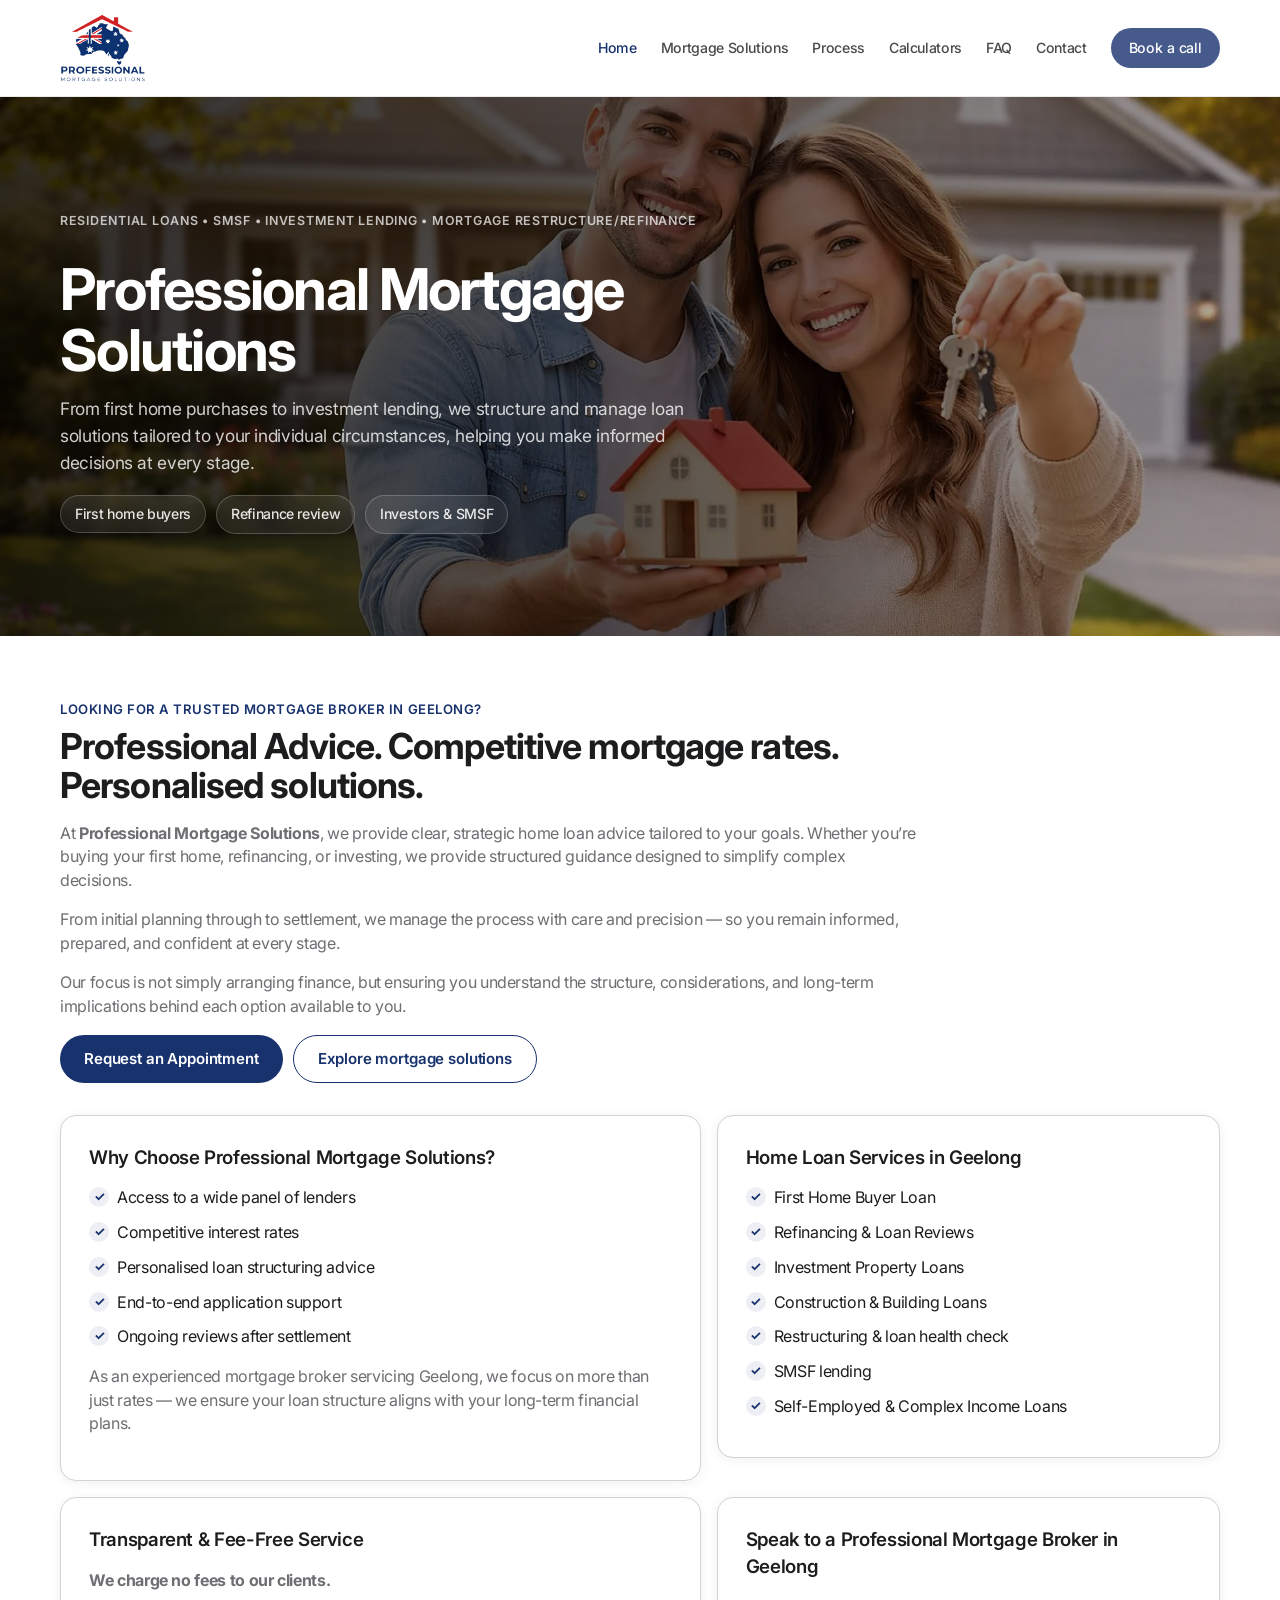
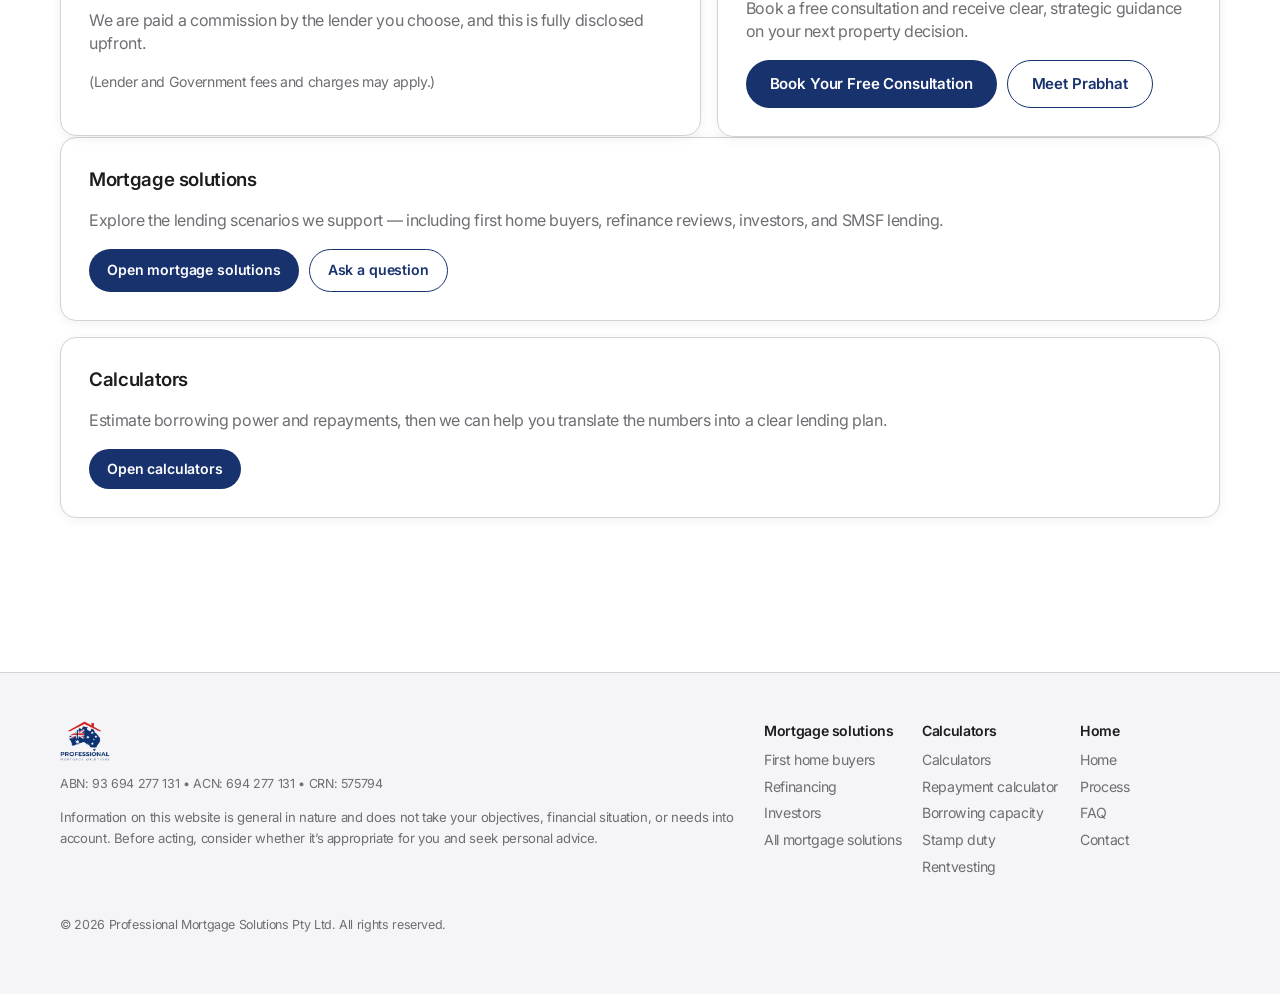
==== index.html @ 0e857c1d "Unify footers and align navigation/button styling" ====
<!DOCTYPE html>

<html lang="en">
<head>
<meta charset="utf-8"/>
<meta content="width=device-width, initial-scale=1, viewport-fit=cover" name="viewport"/>
<title>Professional Mortgage Solutions | Mortgage &amp; Property Finance</title>
<meta content="From first home to portfolio growth — structured lending strategies tailored to your long-term property goals." name="description"/>
<script>document.documentElement.classList.add('js');</script>
<link href="https://www.professionalmortgagesolutions.com.au/" rel="canonical"/>
<meta content="Professional Mortgage Solutions" property="og:site_name"/>
<meta content="Professional Mortgage Solutions" property="og:title"/>
<meta content="From first home to portfolio growth — structured lending strategies tailored to your long-term property goals." property="og:description"/>
<meta content="website" property="og:type"/>
<meta content="https://www.professionalmortgagesolutions.com.au/" property="og:url"/>
<meta content="https://www.professionalmortgagesolutions.com.au/assets/og-image-v2.png" property="og:image"/>
<meta content="https://www.professionalmortgagesolutions.com.au/assets/og-image-v2.png" property="og:image:secure_url"/>
<meta content="image/png" property="og:image:type"/>
<meta content="1200" property="og:image:width"/>
<meta content="630" property="og:image:height"/>
<meta content="Professional Mortgage Solutions logo" property="og:image:alt"/>
<meta content="en_AU" property="og:locale"/>
<meta content="summary_large_image" name="twitter:card"/>
<meta content="Professional Mortgage Solutions" name="twitter:title"/>
<meta content="From first home to portfolio growth — structured lending strategies tailored to your long-term property goals." name="twitter:description"/>
<meta content="https://www.professionalmortgagesolutions.com.au/assets/og-image-v2.png" name="twitter:image"/>
<link href="assets/favicon.png" rel="icon" type="image/png"/>
<link href="https://fonts.googleapis.com" rel="preconnect"/>
<link crossorigin="" href="https://fonts.gstatic.com" rel="preconnect"/>
<link href="https://fonts.googleapis.com/css2?family=Inter:wght@300;400;500;600;700;800&amp;display=swap" rel="stylesheet"/>
<link href="styles.css" rel="stylesheet"/>
</head>
<body>
<a class="skipLink" href="#main">Skip to content</a>
<header class="header" id="top">
<div class="container header__inner">
<a aria-label="Professional Mortgage Solutions Home" class="brand" href="index.html">
<img alt="Professional Mortgage Solutions logo" src="assets/logo-transparent.png"/>
</a>
<button aria-controls="siteNav" aria-expanded="false" aria-label="Open menu" class="navToggle">
<span></span><span></span><span></span>
</button>
<nav aria-label="Primary navigation" class="nav" id="siteNav">
<a aria-current="page" href="index.html">Home</a>
<a href="mortgage-solutions.html">Mortgage Solutions</a>
<a href="process.html">Process</a>
<a href="calculators.html">Calculators</a>
<a href="faq.html">FAQ</a>
<a href="contact.html">Contact</a>
<a class="btn btn--small" href="contact.html">Book a call</a></nav>
</div>
</header>
<main id="main">
<!-- Hero -->
<section aria-label="Hero" class="hero">
<div aria-hidden="true" class="hero__media">
<picture>
<source srcset="assets/hero-bg.webp" type="image/webp"/>
<img alt="" decoding="async" loading="eager" src="assets/hero-bg.jpg"/>
</picture>
</div>
<div aria-hidden="true" class="hero__overlay"></div>
<div class="container hero__grid hero__grid--single">
<div class="hero__content" data-reveal="">
<p class="eyebrow">Residential Loans • SMSF • Investment Lending • Mortgage Restructure/Refinance</p>
<h1>Professional Mortgage Solutions</h1>
<p class="lead">From first home purchases to investment lending, we structure and manage loan solutions tailored to your individual circumstances, helping you make informed decisions at every stage.</p>
<div aria-label="Popular loan scenarios" class="hero__chips">
<a class="chip" href="mortgage-solutions.html#first-home-buyers">First home buyers</a>
<a class="chip" href="mortgage-solutions.html#refinance-review">Refinance review</a>
<a class="chip" href="mortgage-solutions.html#investors-smsf">Investors &amp; SMSF</a>
</div>
</div>
</div>
</section>
<section aria-label="Home page overview" class="section section--tight">
  <div class="container">
    <div class="section__head" data-reveal="">
      <p class="kicker">Looking for a trusted mortgage broker in Geelong?</p>
      <h2>Professional Advice. Competitive mortgage rates. Personalised solutions.</h2>
      <p class="muted">
        At <strong>Professional Mortgage Solutions</strong>, we provide clear, strategic home loan advice tailored to your goals. Whether you’re buying your first home, refinancing, or investing, we provide structured guidance designed to simplify complex decisions.
      </p>
      <p class="muted">
        From initial planning through to settlement, we manage the process with care and precision — so you remain informed, prepared, and confident at every stage.
      </p>
      <p class="muted">
        Our focus is not simply arranging finance, but ensuring you understand the structure, considerations, and long-term implications behind each option available to you.
      </p>
      <div class="profile__actions">
        <a class="btn" href="contact.html">Request an Appointment</a>
        <a class="btn btn--ghost" href="mortgage-solutions.html">Explore mortgage solutions</a>
      </div>
    </div>

    <div class="aboutGrid" data-reveal="">
      <div class="card">
        <h3>Why Choose Professional Mortgage Solutions?</h3>
        <ul class="checklist">
          <li>Access to a wide panel of lenders</li>
          <li>Competitive interest rates</li>
          <li>Personalised loan structuring advice</li>
          <li>End-to-end application support</li>
          <li>Ongoing reviews after settlement</li>
        </ul>
        <p class="muted">
          As an experienced mortgage broker servicing Geelong, we focus on more than just rates — we ensure your loan structure aligns with your long-term financial plans.
        </p>
      </div>

      <div class="card">
        <h3>Home Loan Services in Geelong</h3>
        <ul class="checklist">
          <li>First Home Buyer Loan</li>
          <li>Refinancing &amp; Loan Reviews</li>
          <li>Investment Property Loans</li>
          <li>Construction &amp; Building Loans</li>
          <li>Restructuring &amp; loan health check</li>
          <li>SMSF lending</li>
          <li>Self-Employed &amp; Complex Income Loans</li>
        </ul>
      </div>

      <div class="card">
        <h3>Transparent &amp; Fee-Free Service</h3>
        <p class="muted"><strong>We charge no fees to our clients.</strong></p>
        <p class="muted">
          We are paid a commission by the lender you choose, and this is fully disclosed upfront.
        </p>
        <p class="micro muted">(Lender and Government fees and charges may apply.)</p>
      </div>

      <div class="card">
        <h3>Speak to a Professional Mortgage Broker in Geelong</h3>
        <p class="muted">Book a free consultation and receive clear, strategic guidance on your next property decision.</p>
        <div class="profile__actions">
          <a class="btn" href="contact.html">Book Your Free Consultation</a>
          <a class="btn btn--ghost" href="about.html">Meet Prabhat</a>
        </div>
      </div>
    </div>

    <div class="aboutStack">
      <div class="card">
        <h3>Mortgage solutions</h3>
        <p class="muted">Explore the lending scenarios we support — including first home buyers, refinance reviews, investors, and SMSF lending.</p>
        <div class="profile__actions">
          <a class="btn btn--small" href="mortgage-solutions.html">Open mortgage solutions</a>
          <a class="btn btn--small btn--ghost" href="contact.html">Ask a question</a>
        </div>
      </div>

      <div class="card">
        <h3>Calculators</h3>
        <p class="muted">Estimate borrowing power and repayments, then we can help you translate the numbers into a clear lending plan.</p>
        <div class="profile__actions">
          <a class="btn btn--small" href="calculators.html">Open calculators</a>
        </div>
      </div>
    </div>
  </div>
</section>
</main>
<footer aria-label="Footer" class="footer">
<div class="container footer__inner">
<div class="footer__brand">
<img alt="Professional Mortgage Solutions logo" src="assets/logo-transparent.png"/>
<p class="micro muted">ABN: 93 694 277 131 • ACN: 694 277 131 • CRN: 575794</p>
<p>
        Information on this website is general in nature and does not take your objectives, financial situation, or needs into account.
        Before acting, consider whether it’s appropriate for you and seek personal advice.
      </p>
</div>
<div class="footer__links">
  <div class="footerCol">
    <div class="footerTitle">Mortgage solutions</div>
    <a href="mortgage-solutions.html#first-home-buyers">First home buyers</a>
    <a href="mortgage-solutions.html#refinance-review">Refinancing</a>
    <a href="mortgage-solutions.html#investors-smsf">Investors</a>
    <a href="mortgage-solutions.html">All mortgage solutions</a>
  </div>
  <div class="footerCol">
    <div class="footerTitle">Calculators</div>
    <a href="calculators.html">Calculators</a>
    <a href="calculators.html#calc-repayment">Repayment calculator</a>
    <a href="calculators.html#calc-how-much-borrow">Borrowing capacity</a>
    <a href="calculators.html#calc-stamp-duty">Stamp duty</a>
    <a href="calculators.html#calc-rentvesting">Rentvesting</a>
  </div>
  <div class="footerCol">
    <div class="footerTitle">Home</div>
    <a href="index.html">Home</a>
    <a href="process.html">Process</a>
    <a href="faq.html">FAQ</a>
    <a href="contact.html">Contact</a>
  </div>
</div>
<div class="footer__bottom micro muted">© <span id="year"></span> Professional Mortgage Solutions Pty Ltd. All rights reserved.</div>
</div>
</footer>
<a aria-label="Back to top" class="backTop" href="#top">↑</a>
<script defer="" src="script.js"></script>
<!-- Netlify Forms detection helper (registers the form at deploy time) -->
<form data-netlify="true" data-netlify-honeypot="bot-field" hidden="" method="POST" name="enquiry">
<input name="form-name" type="hidden" value="enquiry"/>
<input name="bot-field"/>
<input name="firstName" type="text"/>
<input name="lastName" type="text"/>
<input name="email" type="email"/>
<input name="phone" type="tel"/>
<select name="topic"></select>
<textarea name="message"></textarea>
</form>

<!-- Netlify Forms detection helper (registers the loan-help form at deploy time) -->
<form name="loan-help" method="POST" data-netlify="true" data-netlify-honeypot="bot-field" hidden>
  <input type="hidden" name="form-name" value="loan-help"/>
  <input name="bot-field"/>
  <input name="loanAmount"/>
  <select name="scenario"></select>
  <input name="purchasePropertyPrice"/>
  <input name="purchaseDeposit"/>
  <input name="refiBalance"/>
  <input name="refiRate"/>
  <input name="investRentWeekly"/>
  <select name="investExisting"></select>
  <input name="buildLandPrice"/>
  <input name="buildCost"/>
  <textarea name="otherNotes"></textarea>
  <input name="name"/>
  <input name="phone"/>
  <input name="email"/>
</form>

</body>
</html>
---- styles.css ----
/*
  Professional Mortgage Solutions Pty Ltd
  Apple-inspired minimal design
*/

:root{
  --brand: rgb(24, 50, 110);
  --accent: rgb(35, 69, 142);
  --accent2: rgb(46, 88, 173);

  --text: #1d1d1f;
  --muted: #6e6e73;
  --bg: #ffffff;
  --soft: #f5f5f7;
  --card: #ffffff;
  --border: #d2d2d7;

  --shadow: 0 4px 24px rgba(0, 0, 0, .08);
  --shadow-sm: 0 2px 12px rgba(0, 0, 0, .06);

  --container: 1200px;
  --radius: 16px;

  /* JS updates this to the actual header height. Fallback keeps layout stable. */
  --header-h: 92px;

}

*{ box-sizing: border-box; }
html{ scroll-behavior: smooth; }

body{
  margin: 0;
  font-family: -apple-system, BlinkMacSystemFont, 'SF Pro Text', 'SF Pro Display', 'Inter', 'Helvetica Neue', Helvetica, Arial, sans-serif;
  color: var(--text);
  background: var(--bg);
  -webkit-font-smoothing: antialiased;
  -moz-osx-font-smoothing: grayscale;
  font-feature-settings: 'kern';
  line-height: 1.47059;
  letter-spacing: -0.022em;

  /* Header is fixed — keep content from sitting underneath it */
  padding-top: var(--header-h);
}

/* Mobile safe-area + overflow guard (prevents "cut edges" on some iPhones) */
html, body{ width: 100%; overflow-x: hidden; }
.hidden{ display: none !important; }
p, a, .muted, .micro{ overflow-wrap: anywhere; word-break: break-word; }

a{ color: inherit; text-decoration: none; }
img{ max-width: 100%; display: block; }

.container{
  max-width: var(--container);
  margin: 0 auto;
  /* Mobile-friendly gutter + iOS safe-area support (prevents content touching screen edges) */
  padding-left: calc(20px + env(safe-area-inset-left));
  padding-right: calc(20px + env(safe-area-inset-right));
}

.skipLink{
  position: absolute;
  left: -999px;
  top: 10px;
  background: var(--brand);
  color: #fff;
  padding: 10px 12px;
  border-radius: 10px;
  z-index: 999;
}
.skipLink:focus{ left: 12px; }

.muted{ color: var(--muted); }
.oneLiner{ color: var(--text); font-weight: 700; }
.micro{ font-size: .88rem; }

.srOnly{
  position: absolute;
  width: 1px;
  height: 1px;
  padding: 0;
  margin: -1px;
  overflow: hidden;
  clip: rect(0,0,0,0);
  white-space: nowrap;
  border: 0;
}

/* Subtle reveal (progressive enhancement)
   Default = visible. Only hide/animate when JS enables it (html.js.reveal). */
[data-reveal]{
  opacity: 1;
  transform: none;
}
.js.reveal [data-reveal]{
  opacity: 0;
  transform: translateY(20px);
  transition: opacity .8s cubic-bezier(0.25, 0.46, 0.45, 0.94), transform .8s cubic-bezier(0.25, 0.46, 0.45, 0.94);
}
.js.reveal .is-visible{ opacity: 1; transform: translateY(0); }

/* Buttons */
.btn{
  display: inline-flex;
  align-items: center;
  justify-content: center;
  gap: 8px;
  padding: 12px 24px;
  border-radius: 980px;
  background: var(--brand);
  color: #fff;
  border: none;
  box-shadow: none;
  font-weight: 600;
  font-size: .94rem;
  letter-spacing: -0.01em;
  cursor: pointer;
  transition: background .3s cubic-bezier(0.25, 0.1, 0.25, 1), transform .3s cubic-bezier(0.25, 0.1, 0.25, 1), opacity .3s ease;
}
.btn:hover{ background: var(--accent2); transform: scale(1.02); }
.btn:active{ transform: scale(0.98); }
.btn:focus-visible{ outline: 4px solid rgba(24,50,110,.35); outline-offset: 2px; }

.btn--ghost{
  background: transparent;
  color: var(--brand);
  border: 1.5px solid var(--brand);
  box-shadow: none;
}
.btn--ghost:hover{ background: rgba(24,50,110,.06); transform: scale(1.02); }

.btn--small{ padding: 10px 18px; font-size: .88rem; }
.btn--block{ width: 100%; }

.btn__icon{ font-weight: 700; opacity: .95; }

/* Top contact bar */
.topbar{
  background: var(--soft);
  border-bottom: 1px solid var(--border);
}
.topbar__inner{
  display: flex;
  align-items: center;
  justify-content: space-between;
  gap: 12px;
  /* Keep horizontal padding from .container for mobile gutters */
  padding-block: 10px;
}
.topbar__left{
  display: flex;
  gap: 16px;
  flex-wrap: wrap;
}
.topbar__link{
  display: inline-flex;
  gap: 8px;
  align-items: center;
  font-size: .88rem;
  color: var(--muted);
  transition: color .3s ease;
}
.topbar__link:hover{ color: var(--brand); }
.topbar__icon{ width: 16px; height: 16px; color: var(--muted); }

/* Header */
.header{
  /* Fixed (not sticky) to avoid browser edge-cases where sticky fails */
  position: fixed;
  top: 0;
  left: 0;
  right: 0;
  z-index: 80;
  background: rgba(255,255,255,.72);
  border-bottom: 1px solid rgba(0,0,0,.08);
  box-shadow: none;
  backdrop-filter: saturate(180%) blur(20px);
  -webkit-backdrop-filter: saturate(180%) blur(20px);
  transition: background .3s ease, box-shadow .3s ease;
}
.header__inner{
  display: flex;
  align-items: center;
  justify-content: space-between;
  gap: 16px;
  /* Keep horizontal padding from .container for mobile gutters */
  padding-block: 14px;
}
.brand img{ height: clamp(54px, 5.3vw, 78px); width: auto; }

.nav{
  display: flex;
  align-items: center;
  gap: 24px;
}
.nav a{
  color: var(--text);
  font-weight: 500;
  font-size: .88rem;
  transition: color .3s ease, opacity .3s ease;
  opacity: .8;
}
.nav a:hover{ color: var(--brand); opacity: 1; }
.nav a[aria-current="page"]{ color: var(--brand); opacity: 1; }
@media (max-width: 860px){
  .nav a[aria-current="page"]{ background: rgba(24,50,110,.06); }
}

.nav a.btn{ color: #fff; }

.navToggle{
  display: none;
  width: 44px;
  height: 44px;
  border-radius: 12px;
  border: 1px solid var(--border);
  background: rgba(255,255,255,.6);
  backdrop-filter: blur(10px);
  cursor: pointer;
  transition: background .3s ease;
}
.navToggle:hover{ background: var(--soft); }
.navToggle span{
  display: block;
  width: 18px;
  height: 1.5px;
  background: var(--text);
  margin: 4px auto;
  border-radius: 2px;
  transition: transform .3s ease, opacity .3s ease;
}

/* Hero */
.hero{
  position: relative;
  overflow: hidden;
  border-bottom: none;
}

/* Anchor offsets (for in-page links) */
section[id], .calcWrap[id]{
  scroll-margin-top: calc(var(--header-h) + 18px);
}

.hero__media{ position: absolute; inset: 0; }
.hero__media img{
  width: 100%;
  height: 100%;
  object-fit: cover;
  object-position: center;
  transform: scale(1.03);
}
.hero__overlay{
  position: absolute;
  inset: 0;
  background:
    linear-gradient(90deg, rgba(0,0,0,.82) 0%, rgba(0,0,0,.65) 48%, rgba(0,0,0,.30) 100%);
}

.hero__grid{
  position: relative;
  /* Keep horizontal padding from .container for mobile gutters */
  padding-block: clamp(64px, 8vw, 110px);
  color: #fff;
  display: grid;
  grid-template-columns: 1.15fr .85fr;
  gap: 24px;
  align-items: start;
}

/* Home hero layout (single column) */
.hero__grid--single{ grid-template-columns: 1fr; }

.eyebrow{
  display: inline-flex;
  align-items: center;
  gap: 8px;
  font-weight: 600;
  letter-spacing: .06em;
  text-transform: uppercase;
  font-size: .78rem;
  color: rgba(255,255,255,.72);
}

.hero h1{
  margin: 16px 0 14px;
  font-size: clamp(2.4rem, 4.5vw, 3.8rem);
  line-height: 1.06;
  letter-spacing: -0.03em;
  font-weight: 700;
  max-width: 20ch;
}

.lead{
  margin: 0;
  max-width: 60ch;
  color: rgba(255,255,255,.80);
  font-size: clamp(1.06rem, 1.35vw, 1.2rem);
  line-height: 1.58;
  font-weight: 400;
}

.hero__actions{
  display: flex;
  gap: 14px;
  flex-wrap: wrap;
  margin-top: 28px;
}
.hero__actions .btn--ghost{
  color: #fff;
  border-color: rgba(255,255,255,.40);
}
.hero__actions .btn--ghost:hover{ background: rgba(255,255,255,.12); }

.hero__chips{
  margin-top: 18px;
  display: flex;
  gap: 10px;
  flex-wrap: wrap;
  max-width: 720px;
}

.chip{
  display: inline-flex;
  align-items: center;
  gap: 6px;
  padding: 8px 14px;
  border-radius: 980px;
  border: 1px solid rgba(255,255,255,.20);
  background: rgba(255,255,255,.08);
  backdrop-filter: blur(10px);
  color: rgba(255,255,255,.88);
  font-weight: 500;
  font-size: .88rem;
  white-space: nowrap;
  overflow-wrap: normal;
  word-break: normal;
  transition: background .3s ease, border-color .3s ease;
}

.chip:hover{ background: rgba(255,255,255,.16); border-color: rgba(255,255,255,.35); }

.heroCard{
  align-self: center;
  border-radius: 20px;
  border: 1px solid rgba(255,255,255,.16);
  background: rgba(255,255,255,.08);
  backdrop-filter: blur(20px);
  -webkit-backdrop-filter: blur(20px);
  box-shadow: 0 12px 40px rgba(0,0,0,.15);
  padding: 20px;
}

.heroCard__top{
  display: grid;
  grid-template-columns: 64px 1fr;
  gap: 12px;
  align-items: center;
}

.heroCard__img{
  width: 64px;
  height: 64px;
  border-radius: 18px;
  object-fit: cover;
  border: 1px solid rgba(255,255,255,.25);
}

.heroCard__name{ font-weight: 700; font-size: 1.05rem; }
.heroCard__role{ color: rgba(255,255,255,.78); font-weight: 500; font-size: .92rem; }

.heroCard__contact{ margin-top: 14px; display: grid; gap: 10px; }

.miniLink{
  display: flex;
  align-items: center;
  justify-content: space-between;
  padding: 12px 14px;
  border-radius: 14px;
  border: 1px solid rgba(255,255,255,.15);
  background: rgba(255,255,255,.06);
  transition: background .3s ease;
}
.miniLink:hover{ background: rgba(255,255,255,.12); }
.miniLink__label{ color: rgba(255,255,255,.65); font-weight: 600; font-size: .85rem; }
.miniLink__value{ color: rgba(255,255,255,.92); font-weight: 600; font-size: .92rem; }

.divider{
  margin: 16px 0;
  height: 1px;
  background: rgba(255,255,255,.18);
}

.miniForm__title{
  font-weight: 700;
  margin-bottom: 10px;
}

input, select, textarea{
  width: 100%;
  padding: 12px 14px;
  border-radius: 12px;
  border: 1px solid var(--border);
  background: #fff;
  color: var(--text);
  outline: none;
  font-family: inherit;
  font-size: .94rem;
  transition: border-color .3s ease, box-shadow .3s ease;
}

.heroCard input{
  border-color: rgba(255,255,255,.18);
  background: rgba(255,255,255,.92);
}

input:focus, select:focus, textarea:focus{
  border-color: var(--brand);
  box-shadow: 0 0 0 4px rgba(24,50,110,.12);
}

.miniForm{ display: grid; gap: 10px; }
.miniNote{ margin: 8px 0 0; font-size: .92rem; color: rgba(255,255,255,.82); }

/* Quick tiles */
.tiles{ padding: 26px 0 0; }
.tiles__grid{
  display: grid;
  grid-template-columns: repeat(auto-fit, minmax(240px, 1fr));
  gap: 14px;
  transform: translateY(-26px);
}
.tile{
  display: flex;
  gap: 14px;
  align-items: center;
  padding: 20px;
  background: var(--card);
  border: 1px solid var(--border);
  border-radius: var(--radius);
  box-shadow: var(--shadow-sm);
  transition: transform .4s cubic-bezier(0.25, 0.1, 0.25, 1), box-shadow .4s ease;
}
.tile:hover{ transform: translateY(-3px); box-shadow: var(--shadow); }

.tile__iconWrap{
  width: 44px;
  height: 44px;
  border-radius: 12px;
  display: grid;
  place-items: center;
  background: rgba(24,50,110,.08);
  border: none;
  flex: 0 0 auto;
}
.tile__icon{ width: 22px; height: 22px; color: var(--brand); }
.tile__title{ font-weight: 600; }
.tile__text{ color: var(--muted); font-size: .92rem; line-height: 1.5; }

/* Sections */
.section{ padding: 80px 0; }
.section--tight{ padding: 64px 0; }

.section--alt{
  background: var(--soft);
  border-top: none;
  border-bottom: none;
}
.section__head{ max-width: 860px; margin-bottom: 32px; }
.kicker{
  margin: 0 0 8px;
  letter-spacing: .04em;
  text-transform: uppercase;
  color: var(--brand);
  font-weight: 600;
  font-size: .82rem;
}
.section__head h2{
  margin: 0 0 12px;
  font-size: clamp(1.8rem, 2.8vw, 2.6rem);
  line-height: 1.1;
  letter-spacing: -0.025em;
  font-weight: 700;
}

/* Cards & grids */
.card{
  background: var(--card);
  border: 1px solid var(--border);
  border-radius: var(--radius);
  padding: 28px;
  box-shadow: var(--shadow-sm);
  transition: transform .4s cubic-bezier(0.25, 0.1, 0.25, 1), box-shadow .4s ease;
}
.card:hover{
  transform: translateY(-2px);
  box-shadow: var(--shadow);
}
.card h3{ margin-top: 0; margin-bottom: 12px; font-weight: 600; }

.aboutGrid{
  display: grid;
  grid-template-columns: 1.12fr .88fr;
  gap: 16px;
  /* Prevent the shorter card ("What we do") from stretching to match the taller bio card */
  align-items: start;
}

.aboutStack{
  display: flex;
  flex-direction: column;
  gap: 16px;
}

.profile{
  display: flex;
  flex-direction: column;
  gap: 14px;
  align-items: flex-start;
}
.profile__img{
  /* Square headshot — show full image (incl. logo if present) */
  width: 200px;
  height: 200px;
  border-radius: var(--radius);
  object-fit: contain;
  object-position: center;
  background: var(--soft);
  border: 1px solid var(--border);
}
.profile picture{ width: 200px; }
.profile__meta{ display: grid; gap: 6px; margin: 10px 0 0; }
.profile__meta a{ color: var(--brand); font-weight: 600; }
.profile__actions{ display: flex; gap: 10px; flex-wrap: wrap; margin-top: 14px; }

.profile__bio{ margin-top: 10px; }
.profile__bio h4{
  margin: 14px 0 6px;
  font-size: 1.05rem;
  line-height: 1.25;
  letter-spacing: -0.01em;
}
.profile__bio p{ margin: 0 0 10px; }
.profile__bio .checklist{ margin-top: 10px; }

/* About Prabhat: keep the card concise with an optional expand */
.more{
  width: 100%;
  margin-top: 12px;
  padding-top: 12px;
  border-top: 1px dashed var(--border);
}
.more > summary{
  cursor: pointer;
  font-weight: 600;
  color: var(--brand);
  display: flex;
  align-items: center;
  justify-content: space-between;
  gap: 12px;
  padding: 8px 0;
  outline: none;
  transition: color .3s ease;
}
.more > summary::-webkit-details-marker{ display: none; }
.more > summary::after{
  content: "+";
  width: 28px;
  height: 28px;
  border-radius: 980px;
  display: inline-flex;
  align-items: center;
  justify-content: center;
  border: 1px solid var(--border);
  color: var(--muted);
  background: var(--soft);
  flex: 0 0 auto;
  transition: background .3s ease, transform .3s ease;
}
.more[open] > summary::after{ content: "-"; transform: rotate(180deg); }
.more__content{
  margin-top: 10px;
}


.checklist{ list-style: none; padding: 0; margin: 14px 0 0; }
.checklist li{
  position: relative;
  padding-left: 28px;
  margin: 10px 0;
  color: var(--text);
  line-height: 1.55;
}
.checklist li::before{
  content: "✓";
  position: absolute;
  left: 0;
  top: 2px;
  width: 20px;
  height: 20px;
  display: inline-flex;
  align-items: center;
  justify-content: center;
  border-radius: 980px;
  background: rgba(24,50,110,.08);
  color: var(--brand);
  border: none;
  font-weight: 700;
  font-size: .8rem;
}

/* Services */
.servicesGrid{
  display: grid;
  grid-template-columns: repeat(auto-fit, minmax(240px, 1fr));
  gap: 14px;
}

/* Mortgage Solutions: 3×2 tiles on desktop */
.servicesGrid--3{
  grid-template-columns: repeat(auto-fit, minmax(240px, 1fr));
}

.serviceCard{
  background: var(--card);
  border: 1px solid var(--border);
  border-radius: var(--radius);
  padding: 24px;
  box-shadow: var(--shadow-sm);
  transition: transform .4s cubic-bezier(0.25, 0.1, 0.25, 1), box-shadow .4s ease;
}
.serviceCard:hover{
  transform: translateY(-2px);
  box-shadow: var(--shadow);
}
.serviceTop{ display: flex; align-items: center; gap: 12px; }
.serviceIcon{
  width: 38px;
  height: 38px;
  border-radius: 10px;
  display: grid;
  place-items: center;
  background: rgba(24,50,110,.08);
  border: none;
  color: var(--brand);
  flex: 0 0 auto;
}
.serviceIcon svg{ width: 20px; height: 20px; }
.serviceCard p{ color: var(--muted); line-height: 1.6; }
.serviceCard ul{ padding-left: 18px; margin: 12px 0 0; color: var(--text); }

/* Portfolio-style horizontal rail (Mortgage solutions) */
.hScrollWrap{ margin-top: 14px; }
.hScrollHead{
  display: flex;
  align-items: center;
  justify-content: space-between;
  gap: 14px;
  margin: 8px 0 10px;
}
.hScrollTitle{
  margin: 0;
  font-size: 1rem;
  letter-spacing: -0.01em;
  color: var(--text);
  font-weight: 600;
}
.hScrollNav{ display: flex; gap: 8px; }
.hNavBtn{
  width: 40px;
  height: 40px;
  border-radius: 980px;
  border: 1px solid var(--border);
  background: rgba(255,255,255,.92);
  box-shadow: var(--shadow-sm);
  color: var(--text);
  cursor: pointer;
  font-size: 20px;
  line-height: 1;
  transition: transform .3s ease, box-shadow .3s ease, background .3s ease;
}
.hNavBtn:hover{ background: var(--soft); transform: translateY(-1px); box-shadow: var(--shadow); }
.hNavBtn:disabled{ opacity: .35; cursor: default; transform: none; box-shadow: var(--shadow-sm); }

.hScrollRail{
  display: flex;
  gap: 14px;
  overflow-x: auto;
  padding: 10px 2px 18px;
  scroll-snap-type: x mandatory;
  scroll-padding-left: 8px;
  -webkit-overflow-scrolling: touch;
}
.hScrollRail::-webkit-scrollbar{ height: 10px; }
.hScrollRail::-webkit-scrollbar-thumb{
  background: rgba(0,0,0,.15);
  border-radius: 980px;
  border: 2px solid transparent;
  background-clip: content-box;
}
.hScrollRail::-webkit-scrollbar-track{ background: transparent; }

.hScrollRail .serviceCard{
  flex: 0 0 320px;
  scroll-snap-align: start;
  display: flex;
  flex-direction: column;
  min-height: 360px;
  background: var(--card);
  transition: transform .4s cubic-bezier(0.25, 0.1, 0.25, 1), box-shadow .4s ease, border-color .3s ease;
}
.hScrollRail .serviceCard:hover{
  transform: translateY(-4px);
  box-shadow: var(--shadow);
  border-color: rgba(24,50,110,.25);
}

/* Make the bullet list feel more like a premium "listing" */
.hScrollRail .serviceCard ul{
  list-style: none;
  padding: 0;
  margin: 12px 0 0;
}
.hScrollRail .serviceCard ul li{
  position: relative;
  padding-left: 28px;
  margin: 10px 0;
  color: var(--text);
  line-height: 1.55;
}
.hScrollRail .serviceCard ul li::before{
  content: "✓";
  position: absolute;
  left: 0;
  top: 2px;
  width: 20px;
  height: 20px;
  border-radius: 980px;
  display: inline-flex;
  align-items: center;
  justify-content: center;
  background: rgba(24,50,110,.08);
  color: var(--brand);
  border: none;
  font-weight: 700;
  font-size: .8rem;
}

.hScrollRail .serviceCard .micro{ margin-top: auto; padding-top: 10px; }
.hScrollRail .serviceTop{ margin-bottom: 6px; }

/* Slider pagination dots */
.hDots{
  display: flex;
  justify-content: center;
  gap: 8px;
  margin: 6px 0 2px;
}
.hDotBtn{
  width: 8px;
  height: 8px;
  border-radius: 980px;
  border: none;
  background: rgba(0,0,0,.15);
  cursor: pointer;
  padding: 0;
  transition: width .3s ease, background .3s ease;
}
.hDotBtn[aria-current="true"]{
  width: 20px;
  background: var(--brand);
  border-color: transparent;
}

/* Auto-slide progress bar (premium slider feel) */
.hProgress{
  height: 2px;
  max-width: 240px;
  margin: 10px auto 0;
  border-radius: 980px;
  background: rgba(0,0,0,.08);
  overflow: hidden;
}
.hProgressBar{
  display: block;
  height: 100%;
  width: 100%;
  transform: scaleX(0);
  transform-origin: left;
  background: var(--brand);
  will-change: transform;
}

/* Fade emphasis on the active slide */
.hScrollRail[data-slider] .serviceCard{
  opacity: .72;
  filter: saturate(.95);
  transition: opacity .4s ease, filter .4s ease, transform .4s cubic-bezier(0.25, 0.1, 0.25, 1), box-shadow .4s ease, border-color .3s ease;
}
.hScrollRail[data-slider] .serviceCard.is-active{
  opacity: 1;
  filter: saturate(1);
  animation: slideFade .5s cubic-bezier(0.25, 0.46, 0.45, 0.94);
}
@keyframes slideFade{
  from{ opacity: .3; transform: translateY(8px); }
  to{ opacity: 1; transform: translateY(0); }
}

/* Featured first card */
.serviceCard--featured{
  flex-basis: 360px !important;
  border-color: rgba(24,50,110,.20);
  background: var(--card);
}
.serviceMeta{
  display: flex;
  align-items: center;
  gap: 10px;
  flex-wrap: wrap;
}
.serviceMeta h3{ margin: 0; }
.serviceBadge{
  display: inline-flex;
  align-items: center;
  gap: 6px;
  font-size: .74rem;
  font-weight: 600;
  padding: 4px 10px;
  border-radius: 980px;
  border: none;
  background: rgba(24,50,110,.10);
  color: var(--brand);
  letter-spacing: .02em;
}

/* Mini view-details inside service cards */
.svcDetails{
  margin-top: 12px;
}
.svcDetails summary{
  list-style: none;
  display: inline-flex;
  align-items: center;
  gap: 6px;
  cursor: pointer;
  padding: 8px 14px;
  border-radius: 980px;
  border: 1px solid var(--border);
  background: var(--soft);
  color: var(--brand);
  font-weight: 600;
  font-size: .88rem;
  box-shadow: none;
  user-select: none;
  transition: background .3s ease, border-color .3s ease;
}
.svcDetails summary::-webkit-details-marker{ display: none; }
.svcDetails summary::after{
  content: "▾";
  font-size: .9rem;
  opacity: .9;
}
.svcDetails[open] summary::after{ content: "▴"; }
.svcDetails__content{
  margin-top: 10px;
}

/* Mobile: swipe-first. Hide arrows, make cards larger. */
@media (max-width: 780px){
  .hScrollNav{ display: none; }
  .hScrollRail{ padding-bottom: 12px; }
  .hScrollRail .serviceCard{ flex-basis: 86%; min-height: auto; }
  .hScrollRail .serviceCard--featured{ flex-basis: 86% !important; }
}

.ctaBanner{
  margin-top: 20px;
  padding: 24px 28px;
  border-radius: 20px;
  background: var(--soft);
  border: 1px solid var(--border);
  display: flex;
  align-items: center;
  justify-content: space-between;
  gap: 16px;
  transition: box-shadow .3s ease;
}
.ctaBanner:hover{ box-shadow: var(--shadow-sm); }
.ctaBanner h3{ margin: 0 0 6px; font-weight: 600; }

/* CTA banner: prevent button text wrapping + keep layout aligned */
.ctaBanner > div{
  flex: 1 1 auto;
  min-width: 240px;
}
.ctaBanner .btn{
  flex: 0 0 auto;
  white-space: nowrap;
}

@media (max-width: 560px){
  .ctaBanner{
    flex-direction: column;
    align-items: stretch;
  }
  .ctaBanner .btn{ width: 100%; }
}

/* Process */
.whyGrid{
  display: grid;
  grid-template-columns: 1.12fr .88fr;
  gap: 16px;
}

.whyGrid--single{ grid-template-columns: 1fr; }

.steps{
  counter-reset: step;
  margin: 14px 0 0;
  padding: 0;
  list-style: none;
}
.steps li{
  counter-increment: step;
  position: relative;
  padding-left: 42px;
  margin: 14px 0;
  color: var(--text);
  line-height: 1.55;
}
.steps li::before{
  content: counter(step);
  position: absolute;
  left: 0;
  top: 1px;
  width: 28px;
  height: 28px;
  border-radius: 980px;
  background: rgba(24,50,110,.08);
  border: none;
  color: var(--brand);
  display: grid;
  place-items: center;
  font-weight: 700;
  font-size: .85rem;
}

/* FAQ */
.faq{ display: grid; gap: 10px; max-width: 860px; }
.faqItem{
  border: 1px solid var(--border);
  border-radius: var(--radius);
  background: #fff;
  overflow: hidden;
  box-shadow: none;
  transition: box-shadow .3s ease, border-color .3s ease;
}
.faqItem:hover{ box-shadow: var(--shadow-sm); }
.faqQ{
  width: 100%;
  text-align: left;
  padding: 18px 20px;
  border: 0;
  background: transparent;
  font: inherit;
  font-weight: 600;
  display: flex;
  align-items: center;
  justify-content: space-between;
  gap: 16px;
  cursor: pointer;
  transition: background .3s ease;
}
.faqQ:hover{ background: var(--soft); }
.faqIcon{
  width: 28px;
  height: 28px;
  border-radius: 980px;
  background: rgba(24,50,110,.08);
  border: none;
  display: grid;
  place-items: center;
  font-weight: 700;
  color: var(--brand);
  flex: 0 0 auto;
  transition: transform .3s ease;
}
.faqA{ padding: 0 20px 20px; color: var(--muted); line-height: 1.65; }

/* Calculators */
.calcGrid{ display: grid; grid-template-columns: 1fr 1fr; gap: 16px; }
.calc{ display: grid; gap: 12px; }
label{ display: grid; gap: 6px; font-weight: 600; color: var(--text); font-size: .92rem; }
textarea{ resize: vertical; }

.calc__result{
  margin-top: 6px;
  padding: 18px;
  border-radius: var(--radius);
  border: 1px solid var(--border);
  background: var(--soft);
}
.calc__value{ font-size: 1.8rem; font-weight: 700; color: var(--brand); }

/* Contact */
.contactGrid{ display: grid; grid-template-columns: 1.12fr .88fr; gap: 18px; }
.twoCol{ display: grid; grid-template-columns: 1fr 1fr; gap: 12px; }

.contactDetails .detail{
  display: grid;
  gap: 6px;
  padding: 14px 0;
  border-bottom: 1px solid var(--border);
}
.contactDetails .detail:last-child{ border-bottom: 0; }
.detail__label{ color: var(--muted); font-weight: 600; font-size: .85rem; }
.detail__value{ color: var(--text); }
.detail a.detail__value{ color: var(--brand); font-weight: 600; }

.miniCta{
  margin-top: 18px;
  padding: 18px;
  border-radius: var(--radius);
  border: 1px solid var(--border);
  background: var(--soft);
}
.miniCta h4{ margin: 0 0 6px; font-weight: 600; }

.legalNote{
  margin-top: 18px;
  padding: 14px 16px;
  border-radius: var(--radius);
  border: 1px solid var(--border);
  background: #fff;
}


/* Loan help (dynamic form) */
.loanHelpGrid{
  display: grid;
  grid-template-columns: 1.12fr .88fr;
  gap: 16px;
}

.rangeWrap{
  padding: 16px;
  border-radius: var(--radius);
  border: 1px solid var(--border);
  background: var(--soft);
}
.rangeTop{
  display: flex;
  align-items: baseline;
  justify-content: space-between;
  gap: 12px;
  margin-bottom: 10px;
}
.rangeValue{
  font-weight: 700;
  color: var(--brand);
  font-size: 1.1rem;
}
input[type="range"]{
  width: 100%;
  accent-color: var(--brand);
}
.rangeHints{
  display: flex;
  justify-content: space-between;
  gap: 12px;
  margin-top: 8px;
  color: var(--muted);
  font-weight: 500;
  font-size: .82rem;
}

.dynFields{
  margin-top: 12px;
  padding-top: 12px;
  border-top: 1px dashed var(--border);
}

@media (max-width: 1020px){
  .loanHelpGrid{ grid-template-columns: 1fr; }
}

/* Footer */
.footer{ padding: 48px 0 60px; border-top: 1px solid var(--border); font-size: .88rem; background: var(--soft); }
.footer__inner{ display: grid; grid-template-columns: 1.2fr .8fr; gap: 20px; align-items: start; }
.footer__brand img{ height: 40px; width: auto; }
.footer__links{
  display: grid;
  grid-template-columns: repeat(3, minmax(0, 1fr));
  gap: 18px;
  justify-items: start;
}
.footerTitle{ font-weight: 600; color: var(--text); margin-bottom: 8px; }
.footerCol a{ display: block; margin: 6px 0; color: var(--muted); transition: color .3s ease; }
.footerCol a:hover{ color: var(--brand); }
.footer__links a{ color: var(--muted); }
.footer__links a:hover{ color: var(--brand); }
.footer__bottom{ margin-top: 12px; }

.footer p{ font-size: .82rem; line-height: 1.6; color: var(--muted); }
.footer .micro{ font-size: .78rem; }

/* Back to top */
.backTop{
  position: fixed;
  right: 20px;
  bottom: 20px;
  width: 44px;
  height: 44px;
  border-radius: 980px;
  display: flex;
  align-items: center;
  justify-content: center;
  background: rgba(255,255,255,.72);
  border: 1px solid var(--border);
  color: var(--text);
  box-shadow: var(--shadow);
  backdrop-filter: blur(10px);
  -webkit-backdrop-filter: blur(10px);
  opacity: 0;
  transform: translateY(10px);
  pointer-events: none;
  transition: opacity .4s ease, transform .4s ease, background .3s ease;
}
.backTop.show{ opacity: 1; transform: translateY(0); pointer-events: auto; }
.backTop:hover{ background: var(--brand); color: #fff; }

/* Motion preferences */
@media (prefers-reduced-motion: reduce){
  html{ scroll-behavior: auto; }
  [data-reveal]{ opacity: 1; transform: none; transition: none; }
  .btn, .tile, .card, .serviceCard, .faqItem{ transition: none; }
}

/* Responsive */
@media (max-width: 1020px){
  .hero__grid{ grid-template-columns: 1fr; gap: 16px; }
  .hero h1{ max-width: 26ch; }
  .tiles__grid{ grid-template-columns: 1fr; transform: translateY(-18px); }
  .aboutGrid, .whyGrid, .contactGrid{ grid-template-columns: 1fr; }
  .servicesGrid{ grid-template-columns: 1fr; }
  .calcGrid{ grid-template-columns: 1fr; }
  .footer__inner{ grid-template-columns: 1fr; }
  .footer__links{ grid-template-columns: repeat(2, minmax(0, 1fr)); }
  .profile{ align-items: flex-start; }
  .profile__img{ width: 160px; height: 160px; }
  .profile picture{ width: 160px; }
}

@media (max-width: 860px){
  .navToggle{ display: inline-block; }

  .nav{
    position: fixed;
    top: calc(var(--header-h) + 8px);
    right: 12px;
    left: 12px;
    padding: 14px;
    background: rgba(255,255,255,.92);
    border: 1px solid var(--border);
    border-radius: var(--radius);
    box-shadow: var(--shadow);
    backdrop-filter: blur(20px);
    -webkit-backdrop-filter: blur(20px);
    display: none;
    flex-direction: column;
    align-items: stretch;
    gap: 4px;
  }
  .nav.open{ display: flex; }
  .nav a{ padding: 12px 14px; border-radius: 12px; opacity: 1; }
  .nav a:hover{ background: var(--soft); }
  .nav a.btn{ width: 100%; }

  .topbar__right{ display: none; }
  .twoCol{ grid-template-columns: 1fr; }
}

@media (max-width: 540px){
  .topbar__left{ gap: 10px; }
  .topbar__link{ font-size: .95rem; }
  .footer__links{ grid-template-columns: 1fr; }
}


/* Profile card: stack + center on phones */
@media (max-width: 680px){
  .profile{ align-items: flex-start; text-align: left; }
  .profile__body{ width: 100%; }
  .profile__meta{ justify-items: start; }
  .profile__actions{ justify-content: flex-start; }
  .profile__bio{ text-align: left; }
  .profile__bio h4{ text-align: left; }
}



/* ===== Calculators (original bright pill-tab layout) ===== */

/* Calculator quick tools (inspired by modern broker sites) */
.toolsGrid{
  display: grid;
  grid-template-columns: repeat(3, 1fr);
  gap: 14px;
  margin: 10px 0 26px;
}

/* Calculator button-only navigation */
.calcButtons{
  display: flex;
  flex-wrap: wrap;
  gap: 10px;
  margin: 10px 0 26px;
}

.calcButtons .btn{
  flex: 1 1 220px;
}

@media (max-width: 520px){
  .calcButtons .btn{
    width: 100%;
  }
}

.toolCard{
  display: flex;
  gap: 14px;
  align-items: flex-start;
  padding: 20px;
  border: 1px solid var(--border);
  border-radius: var(--radius);
  background: #fff;
  box-shadow: var(--shadow-sm);
  text-decoration: none;
  color: inherit;
  transition: transform .4s cubic-bezier(0.25, 0.1, 0.25, 1), box-shadow .4s ease, border-color .3s ease;
}

.toolCard:hover{
  transform: translateY(-3px);
  box-shadow: var(--shadow);
  border-color: rgba(24,50,110,.20);
}

.toolIcon{
  width: 42px;
  height: 42px;
  border-radius: 12px;
  display: grid;
  place-items: center;
  background: rgba(24,50,110,.08);
  border: none;
  color: var(--brand);
  font-weight: 700;
  flex: 0 0 auto;
}

.toolBody h3{
  margin: 0 0 6px;
  font-size: 1.06rem;
  letter-spacing: -0.01em;
}

.toolBody p{ margin: 0; }

.toolAction{
  display: inline-flex;
  margin-top: 10px;
  font-weight: 600;
  color: var(--brand);
}

.checkLine{
  display: flex;
  align-items: center;
  gap: 10px;
  padding: 10px 14px;
  border: 1px dashed var(--border);
  border-radius: 12px;
  background: var(--soft);
}

.checkLine input{
  width: 18px;
  height: 18px;
}

.checkLine span{
  font-size: 14px;
  color: var(--text);
}

.chartLegend{
  display: flex;
  align-items: center;
  gap: 14px;
  flex-wrap: wrap;
  margin-top: 10px;
}

.legendSwatch{
  width: 12px;
  height: 12px;
  border-radius: 999px;
  display: inline-block;
  margin-right: 8px;
  background: var(--brand);
}

.legendSwatch--rent{ background: var(--accent); }

@media (max-width: 980px){
  .toolsGrid{ grid-template-columns: 1fr; }
}

.calcWrap{
  scroll-margin-top: 96px;
  margin-top: 24px;
  background: #ffffff;
  border: 1px solid var(--border);
  border-radius: 20px;
  box-shadow: var(--shadow-sm);
  overflow: hidden;
}

.calcTabs{
  display:flex;
  gap: 8px;
  flex-wrap:wrap;
  padding: 16px;
  background: var(--soft);
  border-bottom: 1px solid var(--border);
}

.calcTab{
  appearance: none;
  border: 1px solid var(--border);
  background: #ffffff;
  padding: 10px 16px;
  border-radius: 980px;
  font: inherit;
  font-weight: 600;
  font-size: .88rem;
  color: var(--text);
  cursor: pointer;
  letter-spacing: -0.01em;
  transition: transform .3s ease, box-shadow .3s ease, background .3s ease, color .3s ease;
}

.calcTab:hover{ transform: translateY(-1px); box-shadow: var(--shadow-sm); }

.calcTab.is-active{
  border-color: var(--brand);
  background: var(--brand);
  color: #ffffff;
}

.calcPanel{ display: none; background: #ffffff; }
.calcPanel.is-active{ display: block; }

.calcPanelInner{
  display: grid;
  grid-template-columns: minmax(280px, 380px) 1fr;
  gap: 24px;
  padding: 26px;
}

.calcInputs h3{
  margin: 0 0 10px;
  font-size: 32px;
  letter-spacing: -0.03em;
  color: var(--text);
  font-weight: 700;
}

.calcForm{ display: grid; gap: 12px; }
.field span{ display:block; font-size: 13px; color: var(--muted); margin-bottom: 6px; }
.field input, .field select{
  width: 100%;
  padding: 12px 14px;
  border: 1px solid var(--border);
  border-radius: 12px;
  font: inherit;
  background: #ffffff;
}

.money{
  display: grid;
  grid-template-columns: 22px 1fr;
  align-items: center;
  gap: 8px;
  border: 1px solid var(--border);
  border-radius: 14px;
  padding: 0 10px;
  background: #fff;
}
.money span{ color: var(--muted); font-weight: 600; margin: 0; }
.money input{ border: 0; padding: 12px 0; outline: none; min-width: 0; }

.twoCol{ display:grid; grid-template-columns: 1fr 1fr; gap: 12px; }
.subhead{ margin-top: 6px; font-weight: 600; color: var(--text); font-size: 14px; }

.fieldRow{
  display:flex;
  align-items:center;
  justify-content: space-between;
  gap: 12px;
  padding: 4px 0;
}
.labelSm{ font-size: 13px; color: var(--muted); }

.segmented{
  display:flex;
  background: var(--soft);
  border: 1px solid var(--border);
  border-radius: 980px;
  padding: 3px;
  gap: 3px;
}
.segmented label{
  flex: 1;
  position: relative;
  cursor: pointer;
}
/* Hide the native radio control (prevents iOS “Yes/No” circles showing) */
.segmented label input{
  position: absolute;
  inset: 0;
  opacity: 0;
  pointer-events: none;
}
.segmented label span{
  display:flex;
  align-items:center;
  justify-content:center;
  width: 100%;
  padding: 8px 12px;
  border-radius: 980px;
  font-size: 13px;
  color: var(--text);
  user-select: none;
  border: 1px solid transparent;
  transition: background .3s ease, box-shadow .3s ease;
}
.segmented label input:checked + span{
  background: #ffffff;
  border-color: var(--border);
  box-shadow: var(--shadow-sm);
}
.segmented label input:focus-visible + span{
  outline: 2px solid rgba(24,50,110,.35);
  outline-offset: 2px;
}

@media (max-width: 520px){
  .fieldRow{ flex-direction: column; align-items: flex-start; }
  .segmented{ width: 100%; }
}

.selectInline{ display:flex; align-items:center; gap: 10px; }
.selectInline select{
  padding: 10px 12px;
  border-radius: 14px;
  border: 1px solid var(--border);
  background: #fff;
}

.hemRow{
  margin-top: 10px;
  padding-top: 10px;
  border-top: 1px dashed var(--border);
}
.hemRow strong{ color: var(--text); }

.calcOutputs{ min-width: 0; }

.summaryStrip{
  display:grid;
  grid-template-columns: 1fr 1fr;
  gap: 16px;
  margin-bottom: 18px;
}
.summaryBox{
  background: #ffffff;
  border: 1px solid var(--border);
  border-radius: var(--radius);
  padding: 20px;
  box-shadow: var(--shadow-sm);
}
.summaryLabel{ font-size: 13px; color: var(--muted); }
.summaryValue{
  margin-top: 8px;
  font-size: 44px;
  letter-spacing: -0.03em;
  color: var(--text);
  font-weight: 700;
}
.summaryBox.big .summaryValue{ font-size: 52px; }
.repayStrip{ grid-template-columns: 1.15fr 1fr; }

.kv{ display:grid; gap: 8px; margin-top: 10px; }
.kvRow{ display:flex; align-items:baseline; justify-content: space-between; gap: 12px; font-size: 14px; }
.kvRow span{ color: var(--muted); }
.kvRow strong{ color: var(--text); font-weight: 700; }

.chartCard{
  background: var(--soft);
  border: 1px solid var(--border);
  border-radius: var(--radius);
  padding: 18px;
  box-shadow: var(--shadow-sm);
}
.chartTitle{ font-weight: 600; color: var(--text); margin: 0 0 8px; font-size: 14px; }
.chart{ width: 100%; min-height: 320px; }
.chart svg{ width: 100%; height: 320px; display:block; }

.calcNote{ margin: 14px 2px 0; }

.feesCard{
  background: var(--soft);
  border: 1px solid var(--border);
  border-radius: 20px;
  padding: 28px;
  box-shadow: var(--shadow-sm);
  max-width: 720px;
}
.feesTitle{ text-align:center; color: var(--muted); font-weight: 600; }
.feesTotal{ text-align:center; font-size: 60px; letter-spacing: -0.04em; color: var(--text); font-weight: 700; margin: 10px 0 10px; }

/* Mobile */
@media (max-width: 980px){
  .calcPanelInner{ grid-template-columns: 1fr; }
  .calcInputs h3{ font-size: 28px; }
  .summaryStrip{ grid-template-columns: 1fr; }
  .repayStrip{ grid-template-columns: 1fr; }
  .feesTotal{ font-size: 52px; }
}
@media (max-width: 520px){
  .twoCol{ grid-template-columns: 1fr; }
  .chart svg{ height: 260px; }
  .summaryValue{ font-size: 40px; }
  .summaryBox.big .summaryValue{ font-size: 46px; }
}

.footer-note a{
  color: var(--brand);
  text-decoration: underline;
  font-weight: 500;
}

.footer-note a:hover,
.footer-note a:focus{
  text-decoration-thickness: 2px;
  color: var(--accent2);
}


/* FAQ bullets: spacing + indentation */
.faqA .faqList{
  margin: 12px 0 0;     /* space above the list */
  padding-left: 1.6rem; /* “tab” indent */
  list-style-position: outside;
}

.faqA .faqList li{
  margin: 6px 0;        /* space between bullets */
  padding-left: .25rem; /* gap between bullet and text */
  line-height: 1.6;
}



/* =========================
   Dynamic polish additions
   ========================= */

/* Active nav link */
.nav a[aria-current=”page”]:not(.btn),
.nav a.is-active:not(.btn){
  color: var(--brand);
  opacity: 1;
}
.nav a[aria-current=”page”]:not(.btn)::after,
.nav a.is-active:not(.btn)::after{
  content:””;
  display:block;
  height: 2px;
  margin-top: 4px;
  border-radius: 980px;
  background: var(--brand);
  opacity: 1;
}

/* Header scroll state (subtle “shrink” + stronger separation) */
.header.is-scrolled{
  background: rgba(255,255,255,.88);
  box-shadow: 0 1px 0 rgba(0,0,0,.04);
}
.header.is-scrolled .brand img{
  height: clamp(46px, 4.5vw, 64px);
}

/* Scroll progress bar */
.scrollProgress{
  position: fixed;
  top: 0;
  left: 0;
  right: 0;
  height: 2px;
  z-index: 90;
  background: transparent;
  pointer-events: none;
}
.scrollProgress__bar{
  height: 100%;
  width: 100%;
  transform: scaleX(0);
  transform-origin: left center;
  background: var(--brand);
  box-shadow: none;
}

/* Page transition overlay */
.pageOverlay{
  position: fixed;
  inset: 0;
  background: #fff;
  opacity: 0;
  pointer-events: none;
  transition: opacity .25s ease;
  z-index: 9999;
}
.pageOverlay.is-active{
  opacity: 1;
  pointer-events: auto;
}

/* Mobile sticky CTA (conversion-friendly) */
.stickyCta{
  position: fixed;
  left: 0;
  right: 0;
  bottom: 0;
  z-index: 60;
  padding: 10px calc(12px + env(safe-area-inset-right)) calc(10px + env(safe-area-inset-bottom)) calc(12px + env(safe-area-inset-left));
  background: rgba(255,255,255,.72);
  border-top: 1px solid rgba(0,0,0,.08);
  backdrop-filter: saturate(180%) blur(20px);
  -webkit-backdrop-filter: saturate(180%) blur(20px);
  box-shadow: 0 -4px 20px rgba(0, 0, 0, .06);
  display: none;
}
.stickyCta__inner{
  max-width: var(--container);
  margin: 0 auto;
  display: grid;
  grid-template-columns: 1fr 1fr;
  gap: 10px;
}
.stickyCta .btn{ width: 100%; justify-content: center; }
.has-stickyCta main{ padding-bottom: 90px; }

@media (max-width: 860px){
  .stickyCta{ display: block; }
}

/* FAQ tools */
.faqTools{
  display: flex;
  align-items: center;
  justify-content: space-between;
  gap: 12px;
  flex-wrap: wrap;
  margin: 14px 0 14px;
}
.faqTools .input{
  min-width: min(520px, 100%);
}
.faqTools__right{
  display: flex;
  gap: 10px;
  flex-wrap: wrap;
}
.srOnly{
  position: absolute;
  width: 1px;
  height: 1px;
  padding: 0;
  margin: -1px;
  overflow: hidden;
  clip: rect(0, 0, 0, 0);
  white-space: nowrap;
  border: 0;
}

/* Reduce motion support */
@media (prefers-reduced-motion: reduce){
  html{ scroll-behavior: auto; }
  *, *::before, *::after{
    animation-duration: 0.001ms !important;
    animation-iteration-count: 1 !important;
    transition-duration: 0.001ms !important;
  }
}
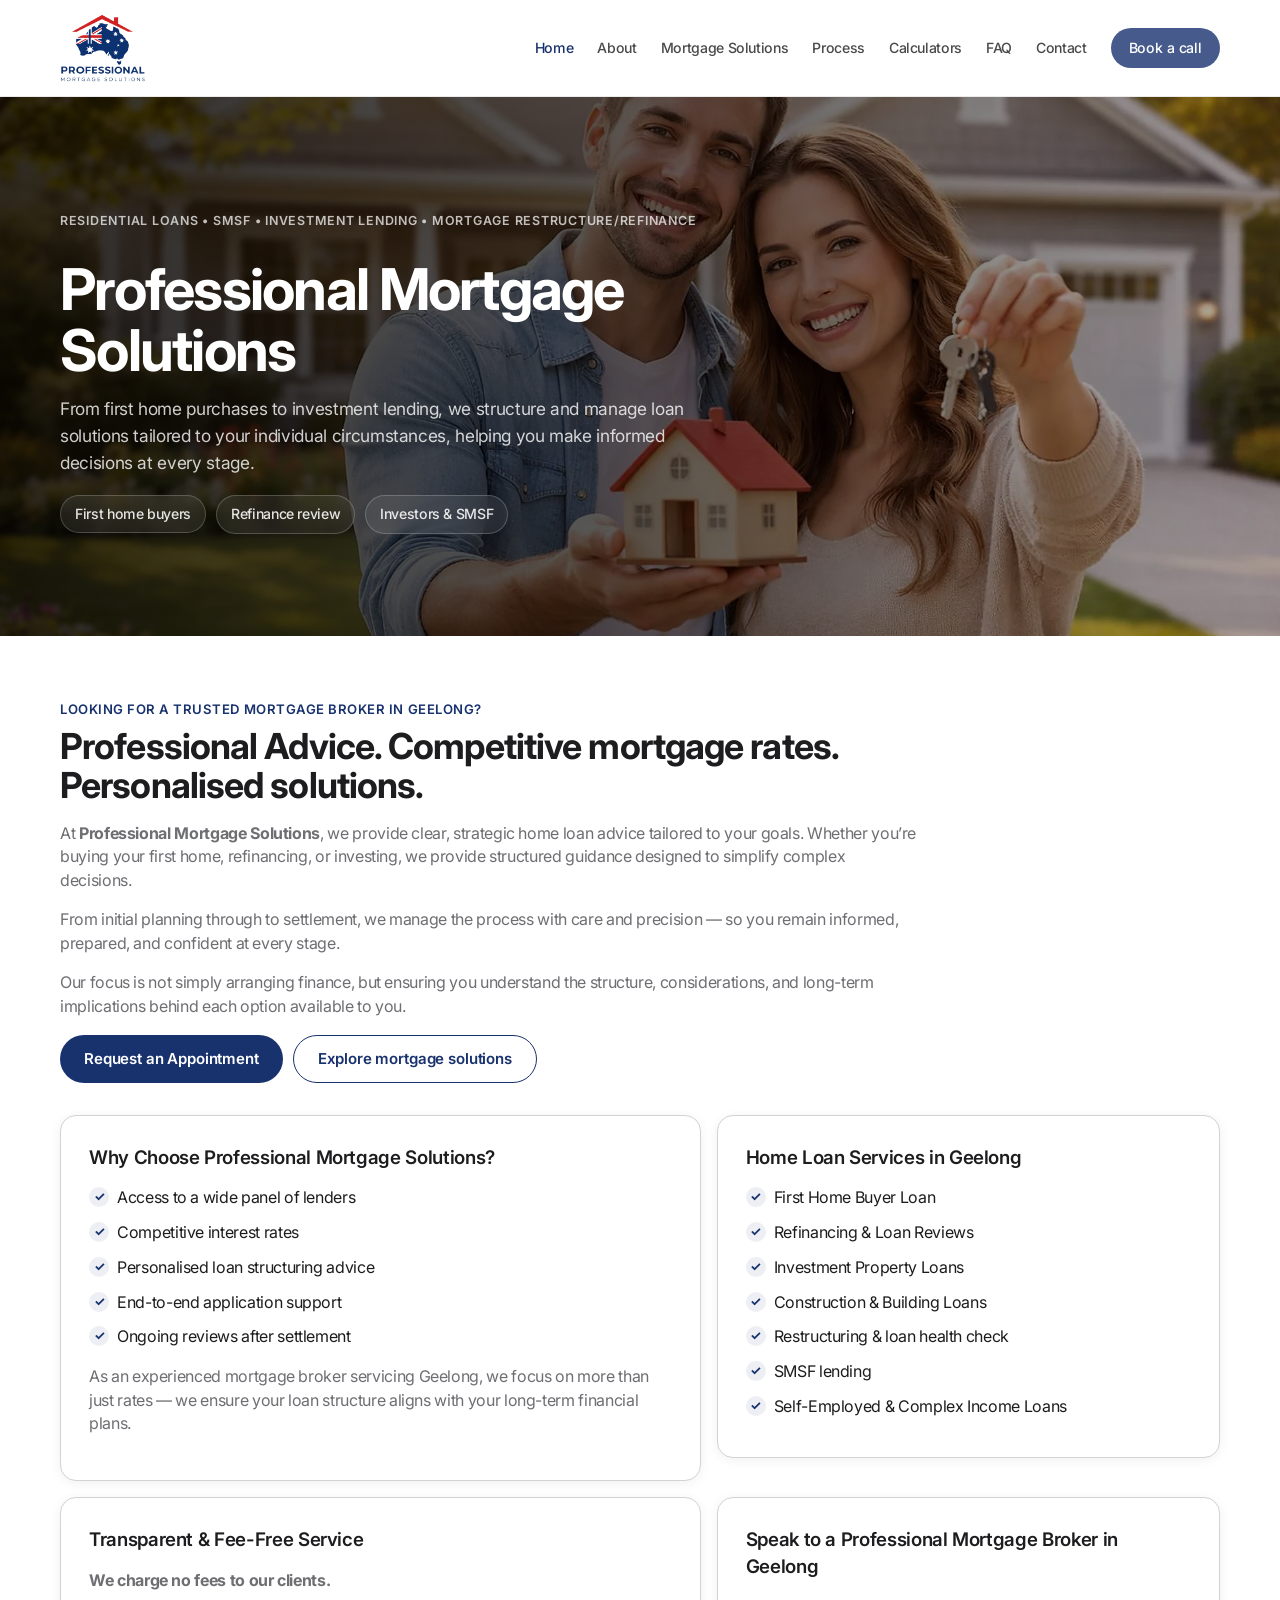
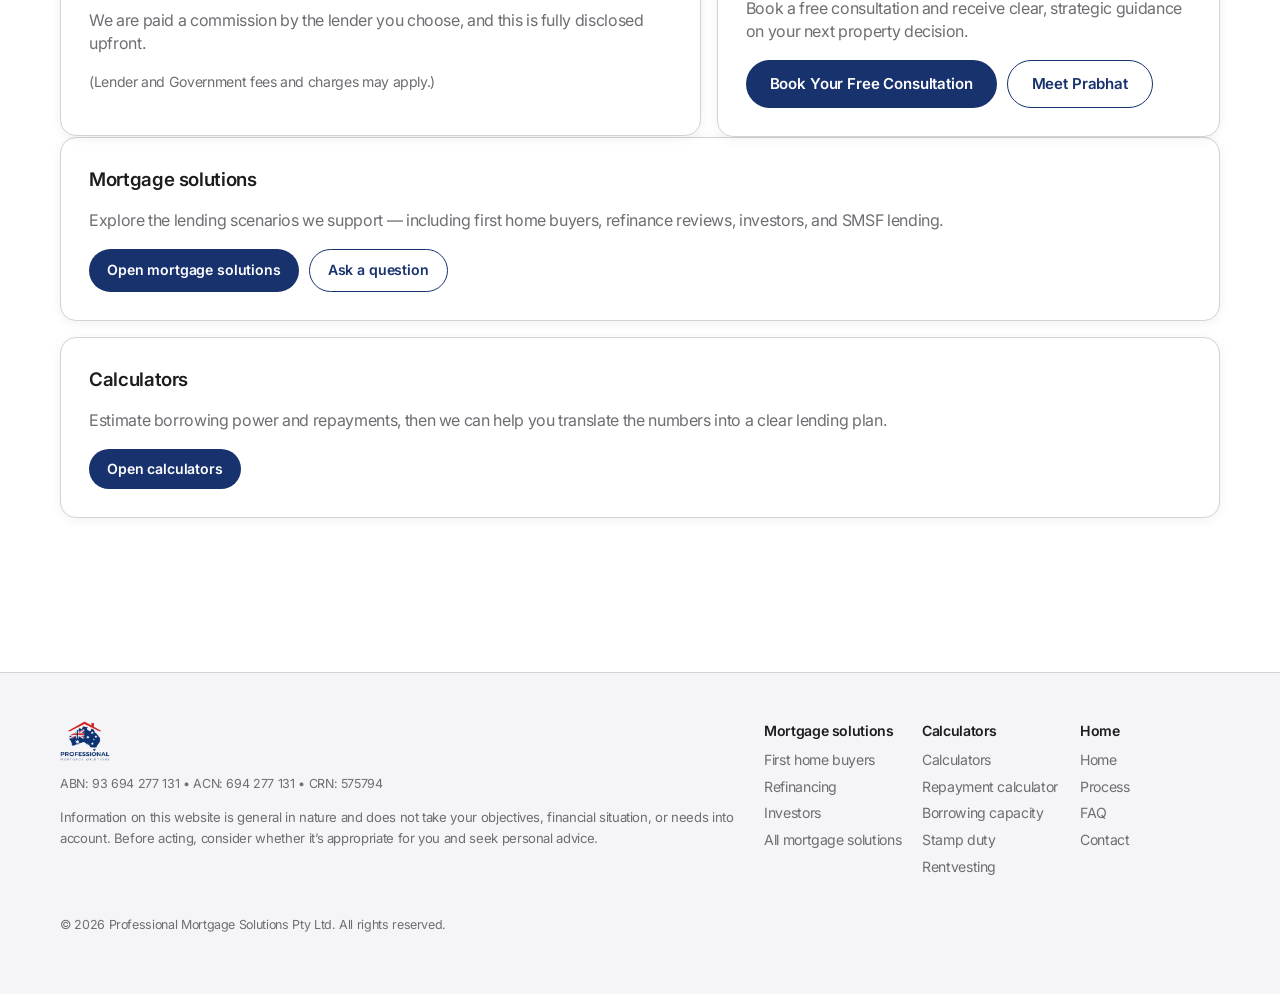
==== commit a1becaea: "Restore About link in top navigation across site pages" ====
--- a/index.html
+++ b/index.html
@@ -42,6 +42,7 @@
 </button>
 <nav aria-label="Primary navigation" class="nav" id="siteNav">
 <a aria-current="page" href="index.html">Home</a>
+<a href="about.html">About</a>
 <a href="mortgage-solutions.html">Mortgage Solutions</a>
 <a href="process.html">Process</a>
 <a href="calculators.html">Calculators</a>
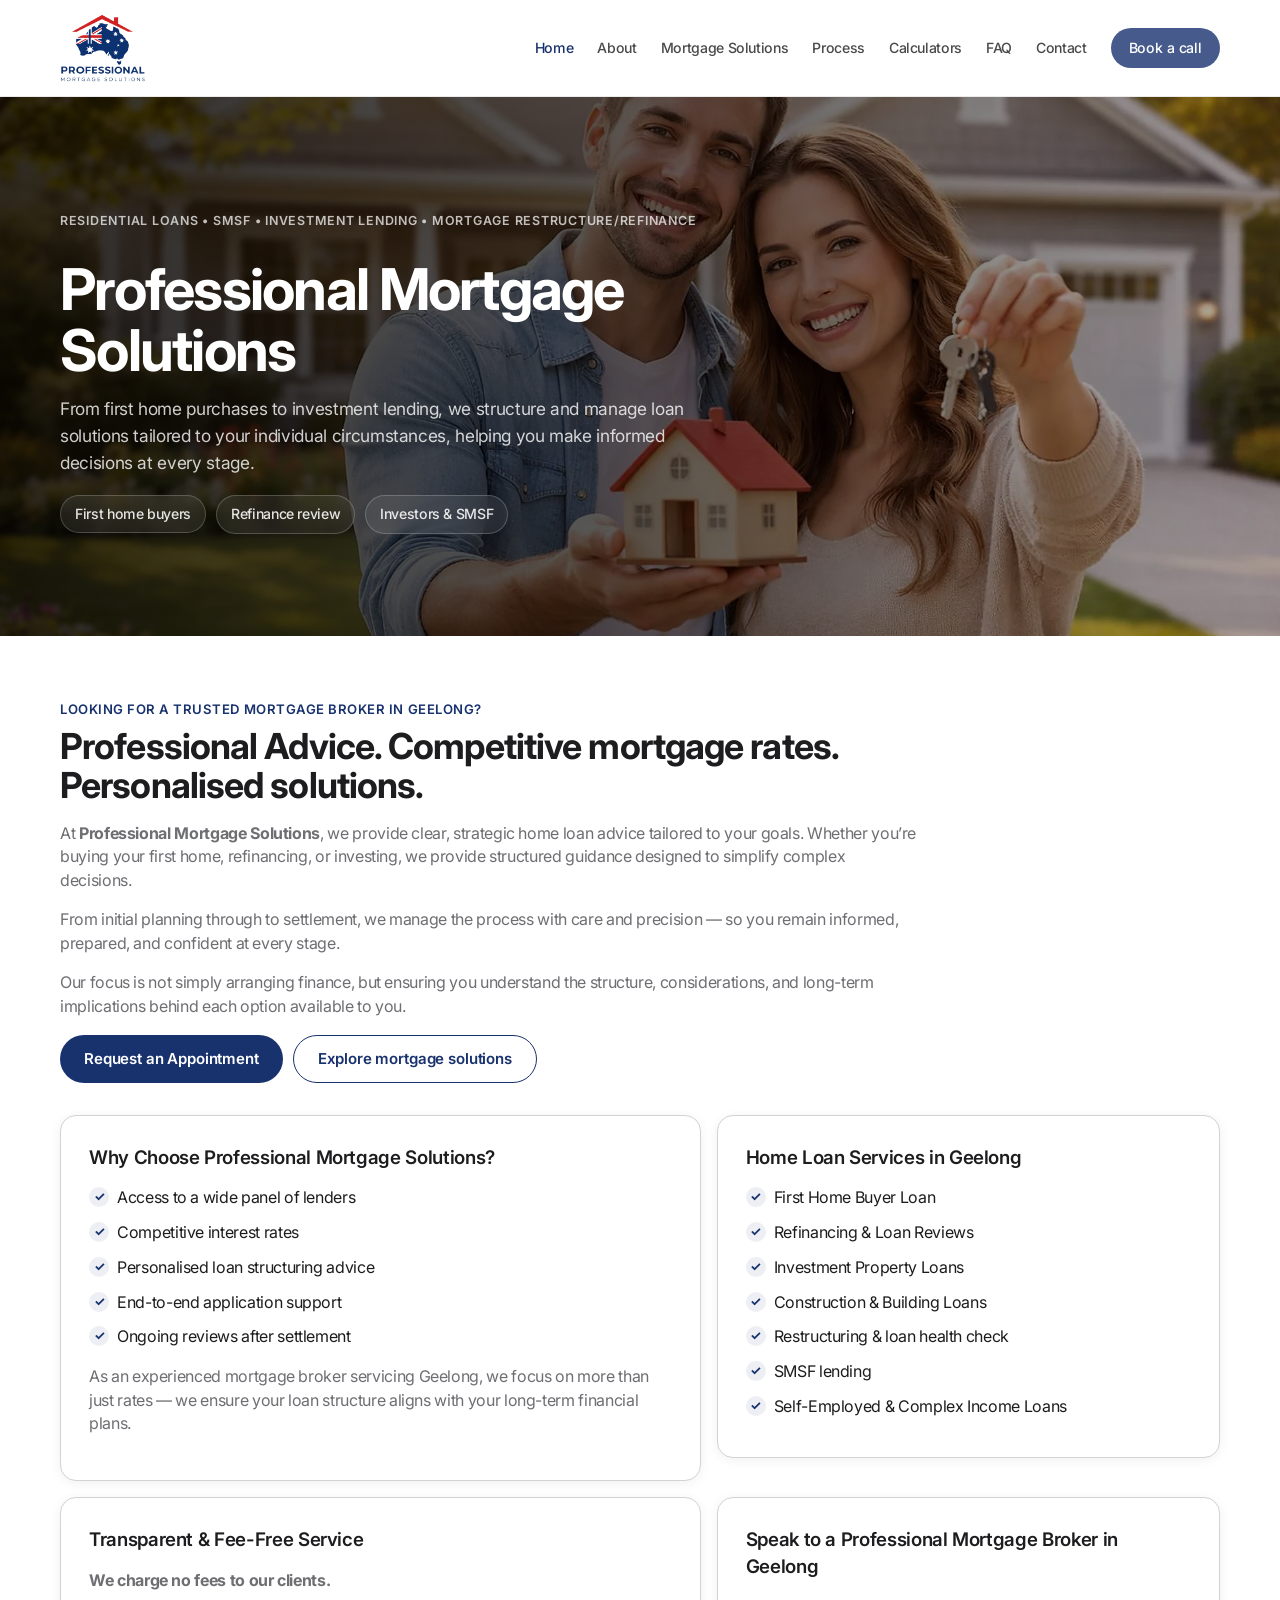
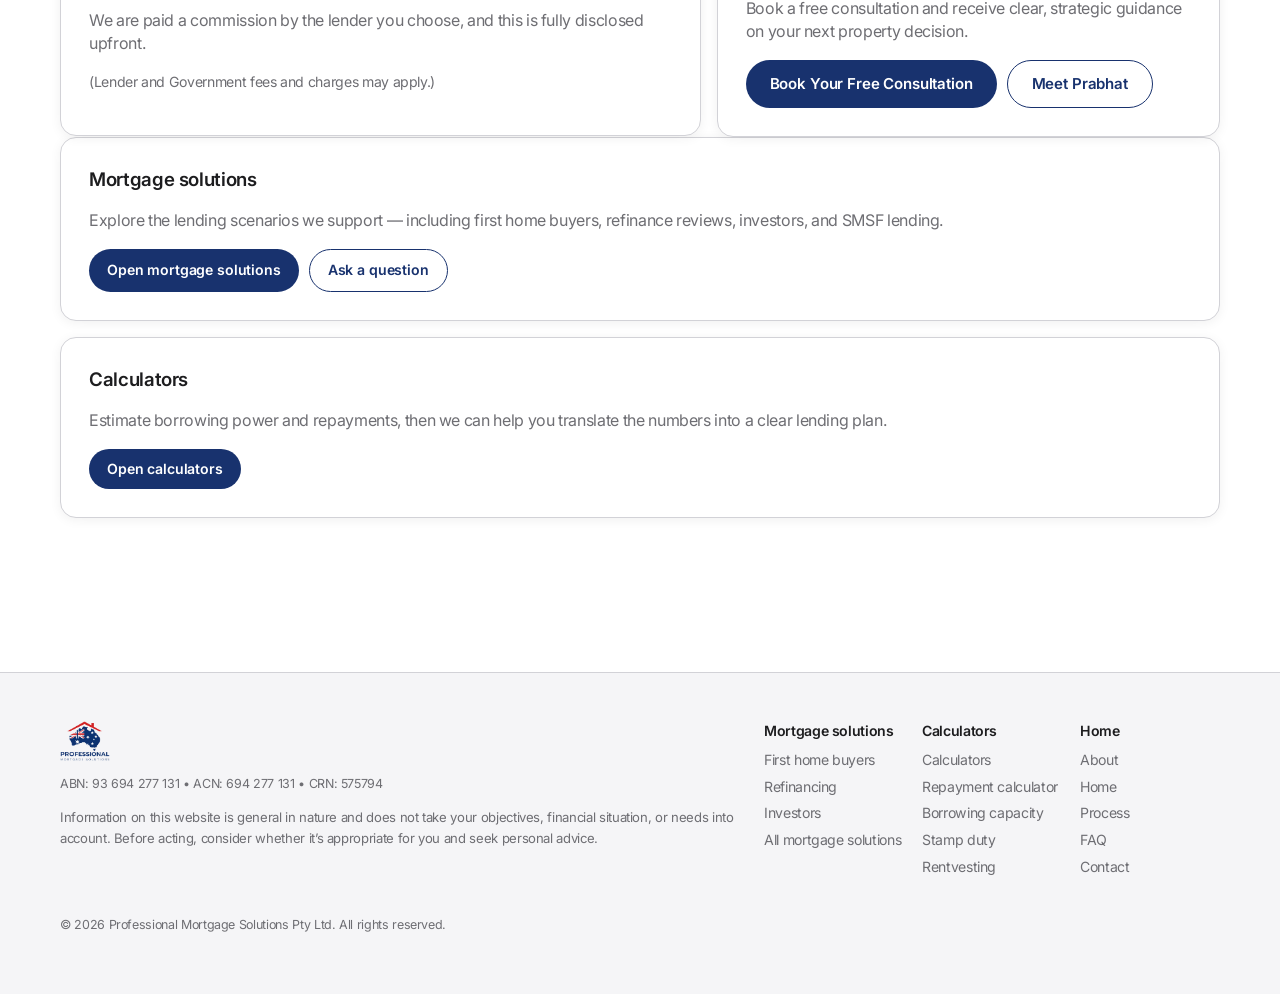
==== commit 2af4a0b0: "Update footer Home column to include About and Home links" ====
--- a/index.html
+++ b/index.html
@@ -190,6 +190,7 @@
   </div>
   <div class="footerCol">
     <div class="footerTitle">Home</div>
+    <a href="about.html">About</a>
     <a href="index.html">Home</a>
     <a href="process.html">Process</a>
     <a href="faq.html">FAQ</a>
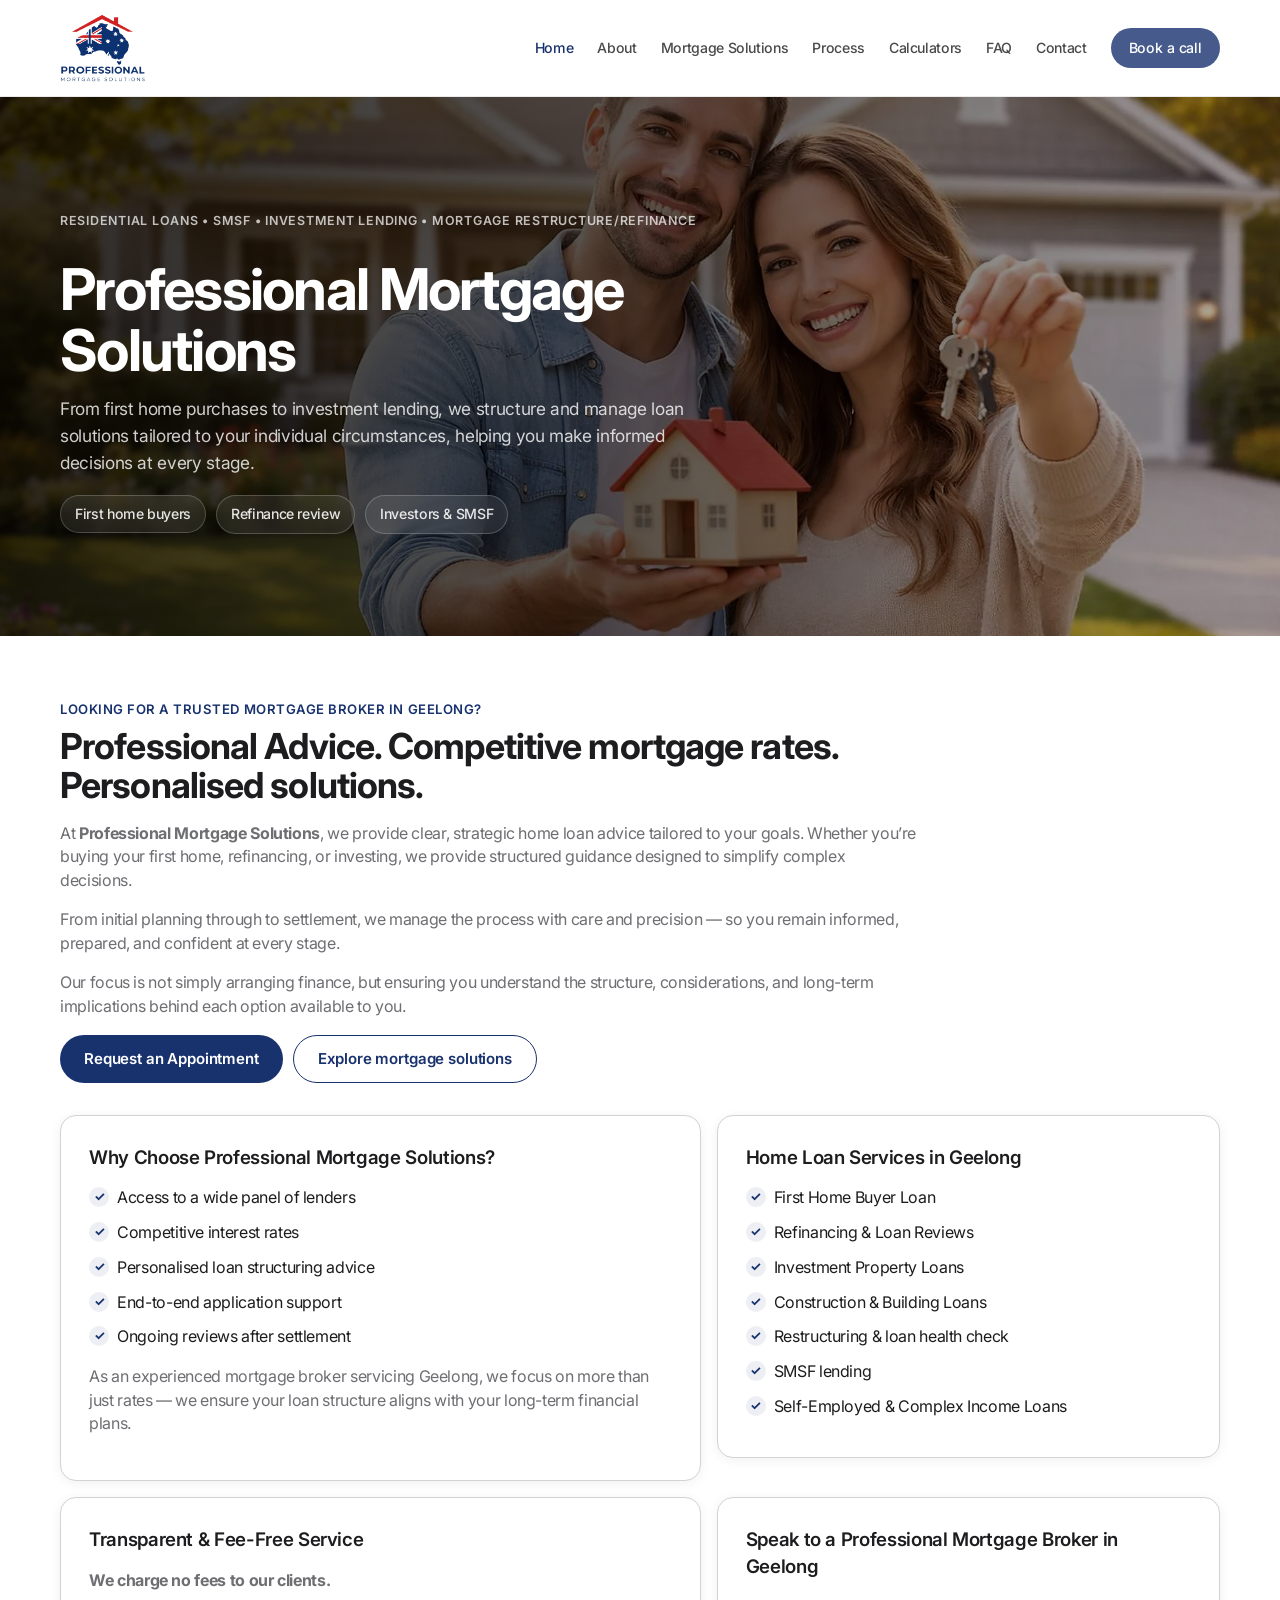
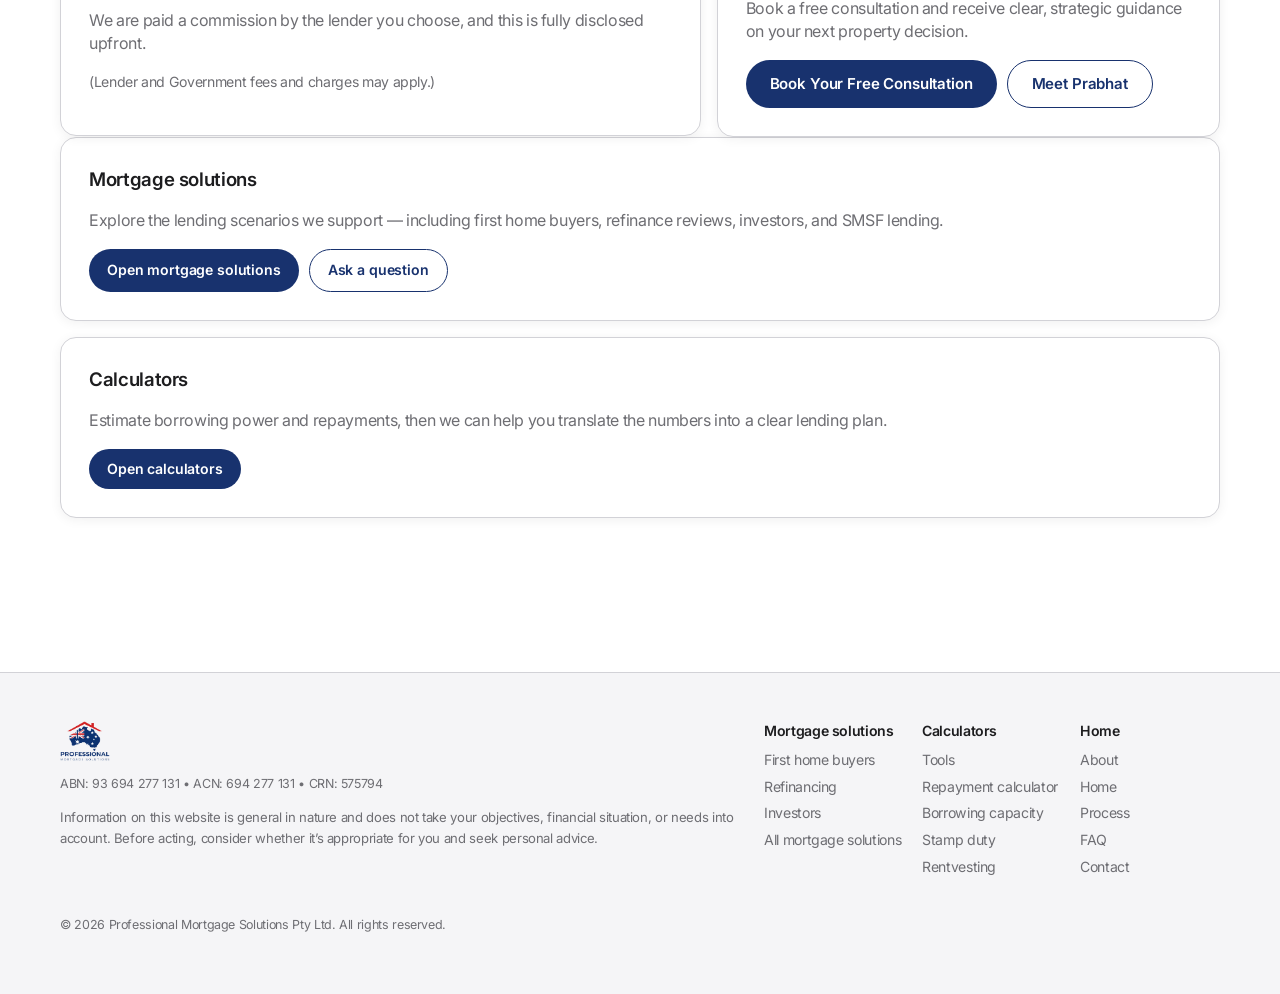
==== commit ffed5c34: "Restore footer calculator links and rename top link to Tools" ====
--- a/index.html
+++ b/index.html
@@ -182,7 +182,7 @@
   </div>
   <div class="footerCol">
     <div class="footerTitle">Calculators</div>
-    <a href="calculators.html">Calculators</a>
+    <a href="calculators.html">Tools</a>
     <a href="calculators.html#calc-repayment">Repayment calculator</a>
     <a href="calculators.html#calc-how-much-borrow">Borrowing capacity</a>
     <a href="calculators.html#calc-stamp-duty">Stamp duty</a>
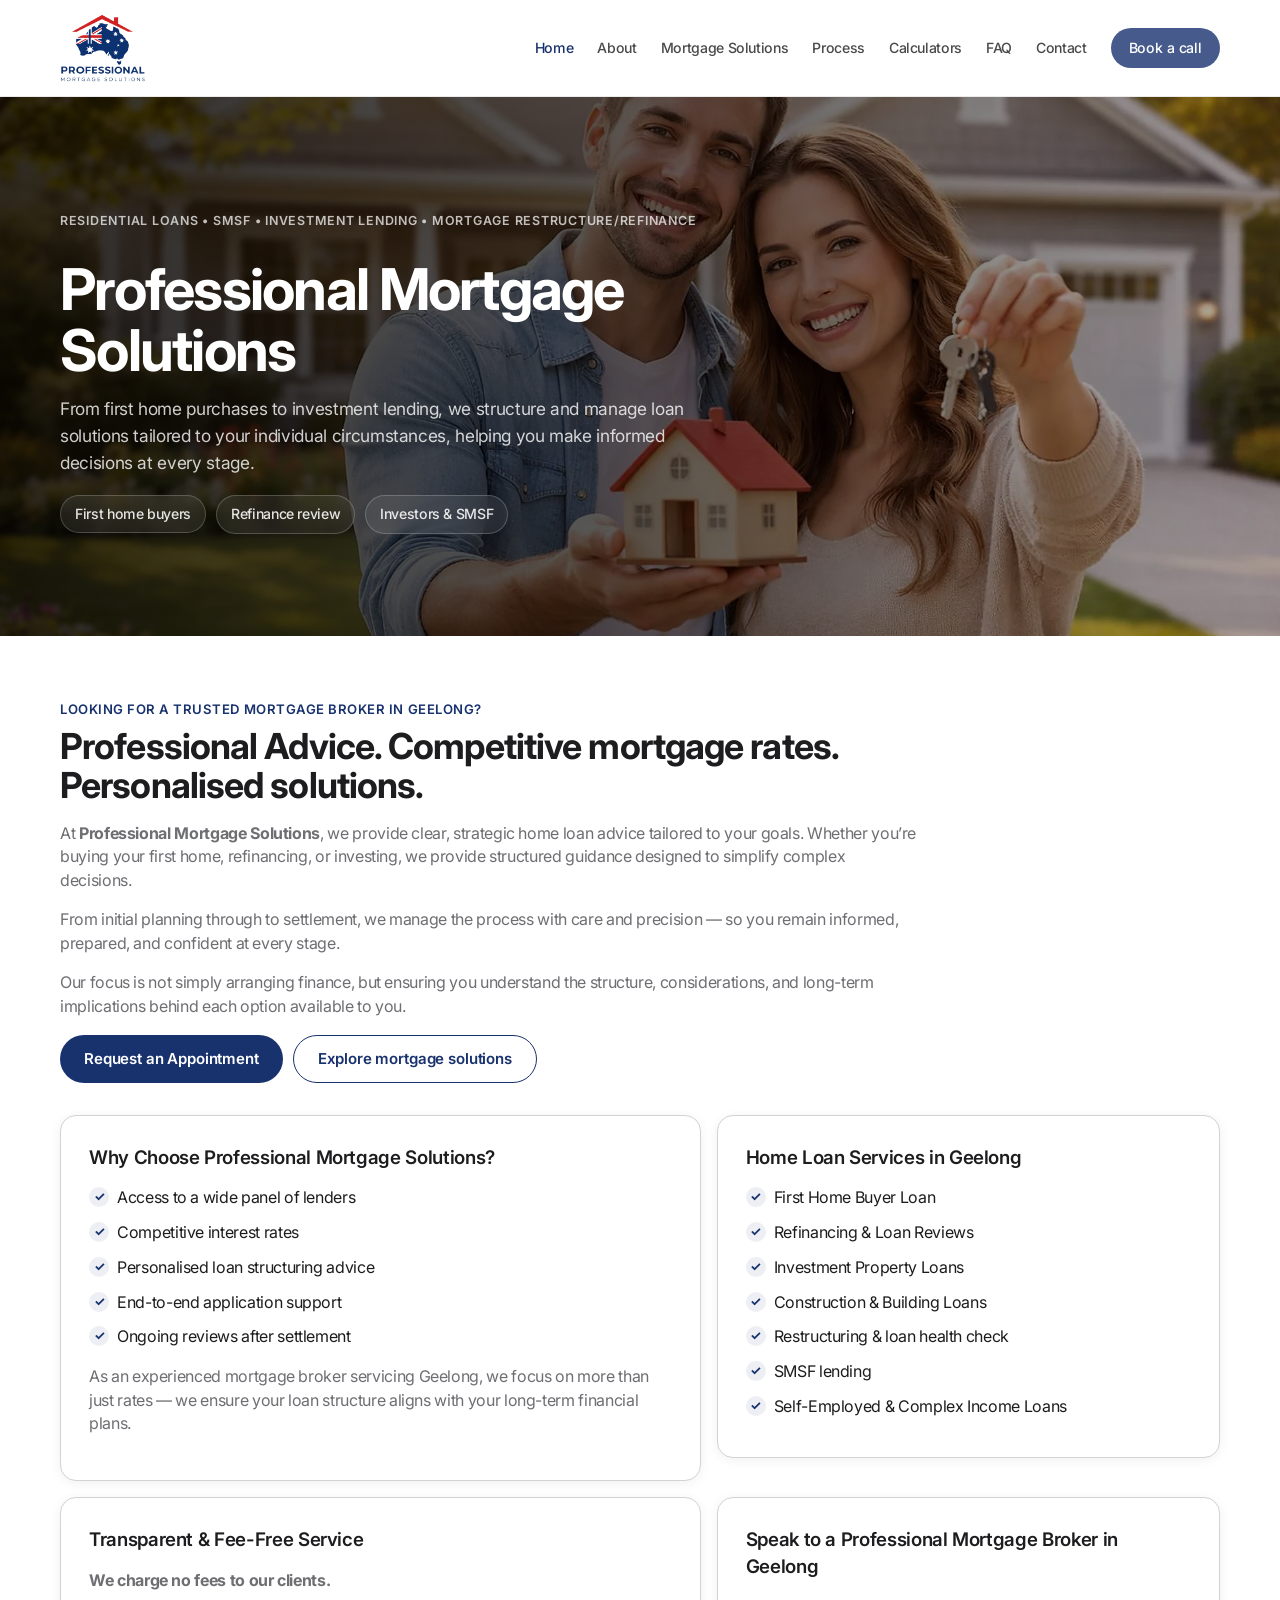
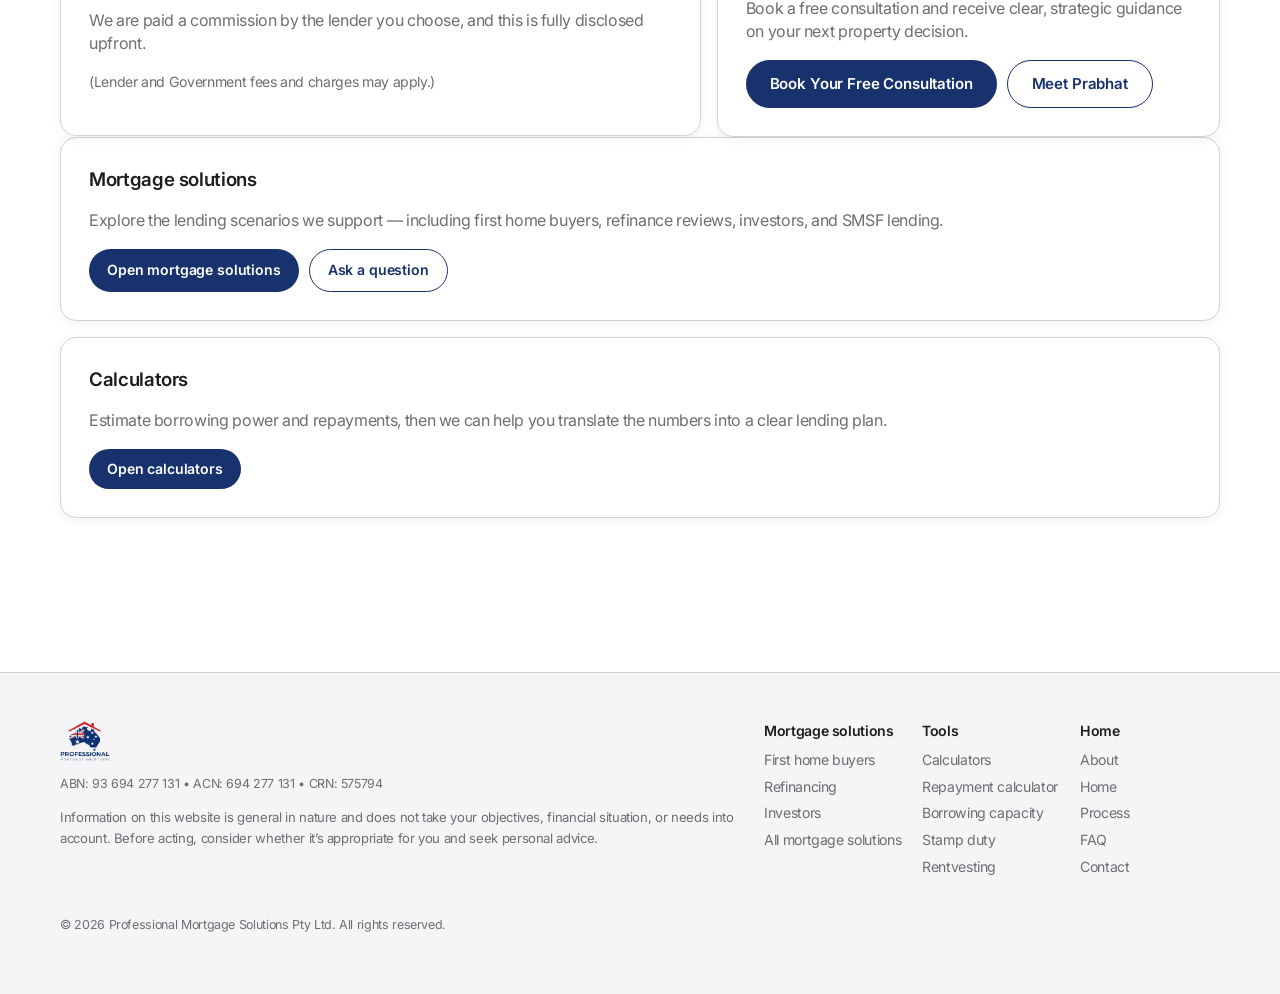
==== commit e7b84001: "Swap footer Tools and Calculators labels" ====
--- a/index.html
+++ b/index.html
@@ -181,8 +181,8 @@
     <a href="mortgage-solutions.html">All mortgage solutions</a>
   </div>
   <div class="footerCol">
-    <div class="footerTitle">Calculators</div>
-    <a href="calculators.html">Tools</a>
+    <div class="footerTitle">Tools</div>
+    <a href="calculators.html">Calculators</a>
     <a href="calculators.html#calc-repayment">Repayment calculator</a>
     <a href="calculators.html#calc-how-much-borrow">Borrowing capacity</a>
     <a href="calculators.html#calc-stamp-duty">Stamp duty</a>
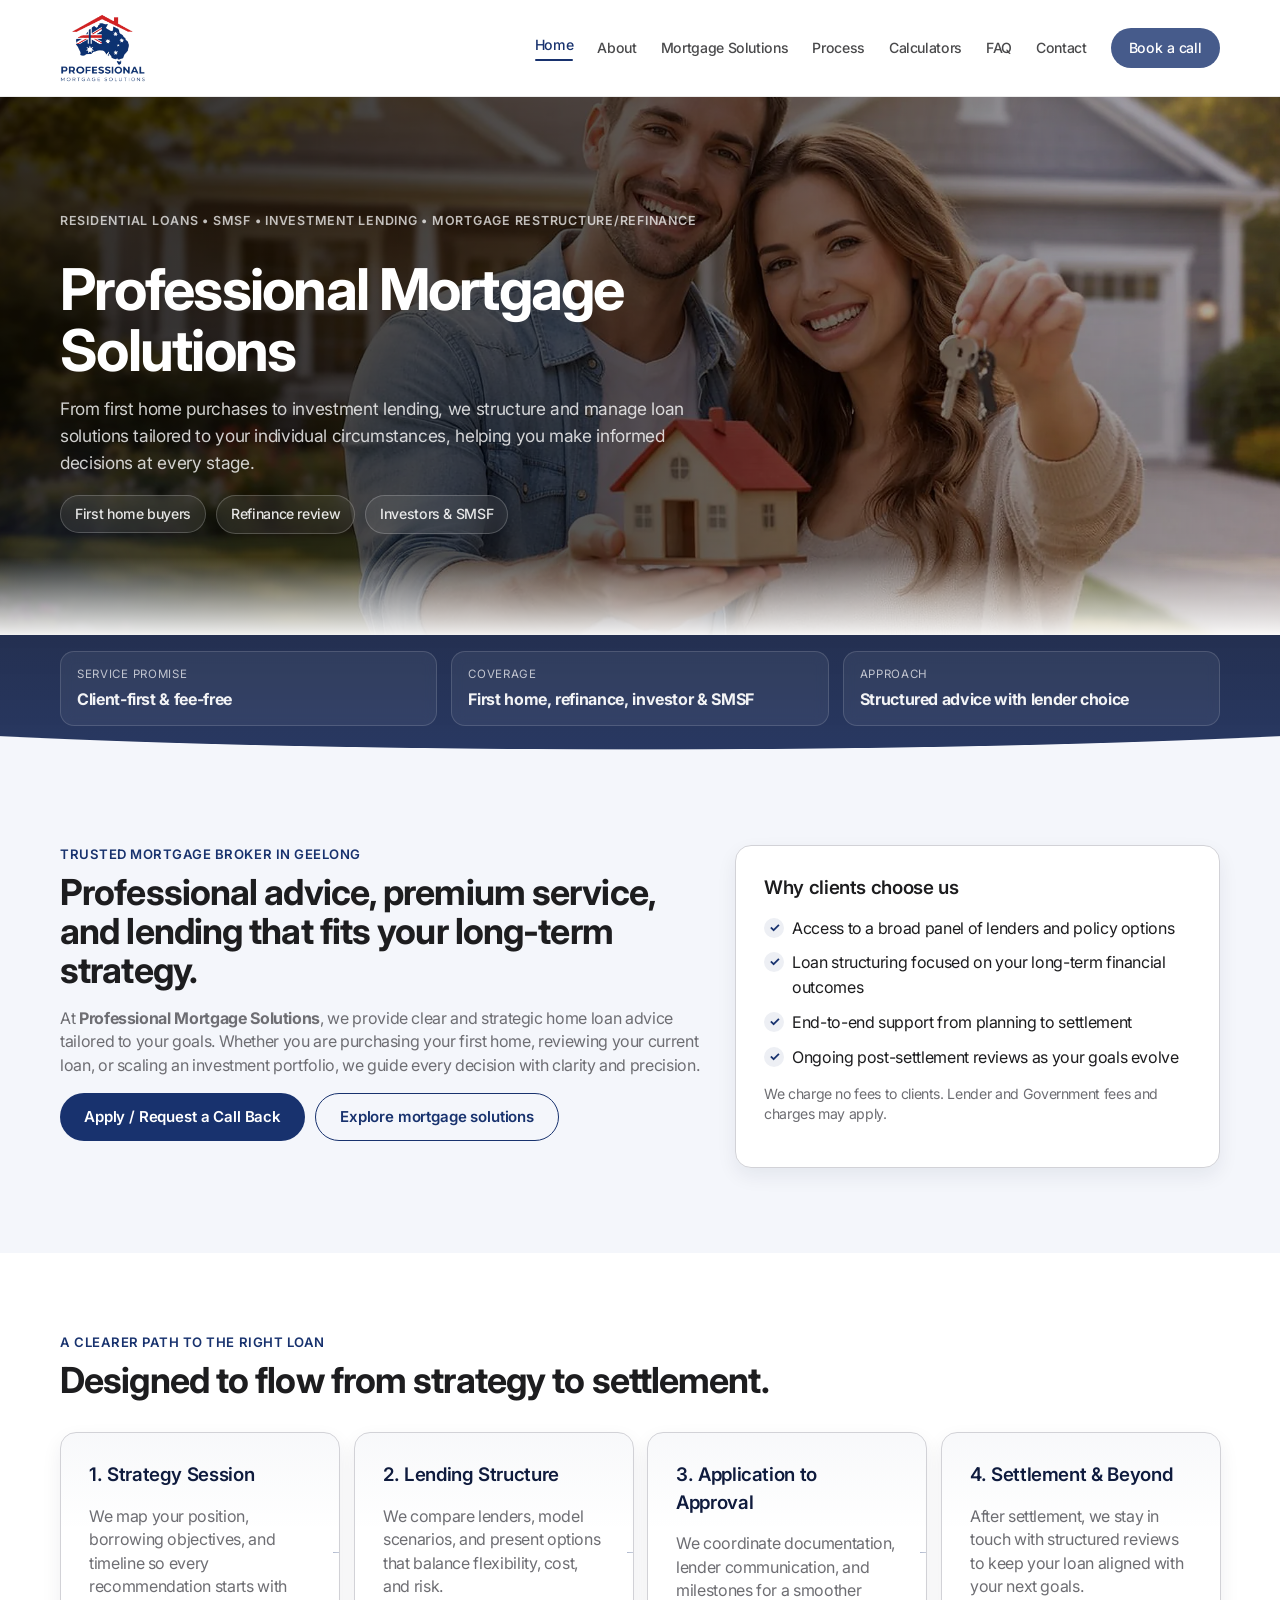
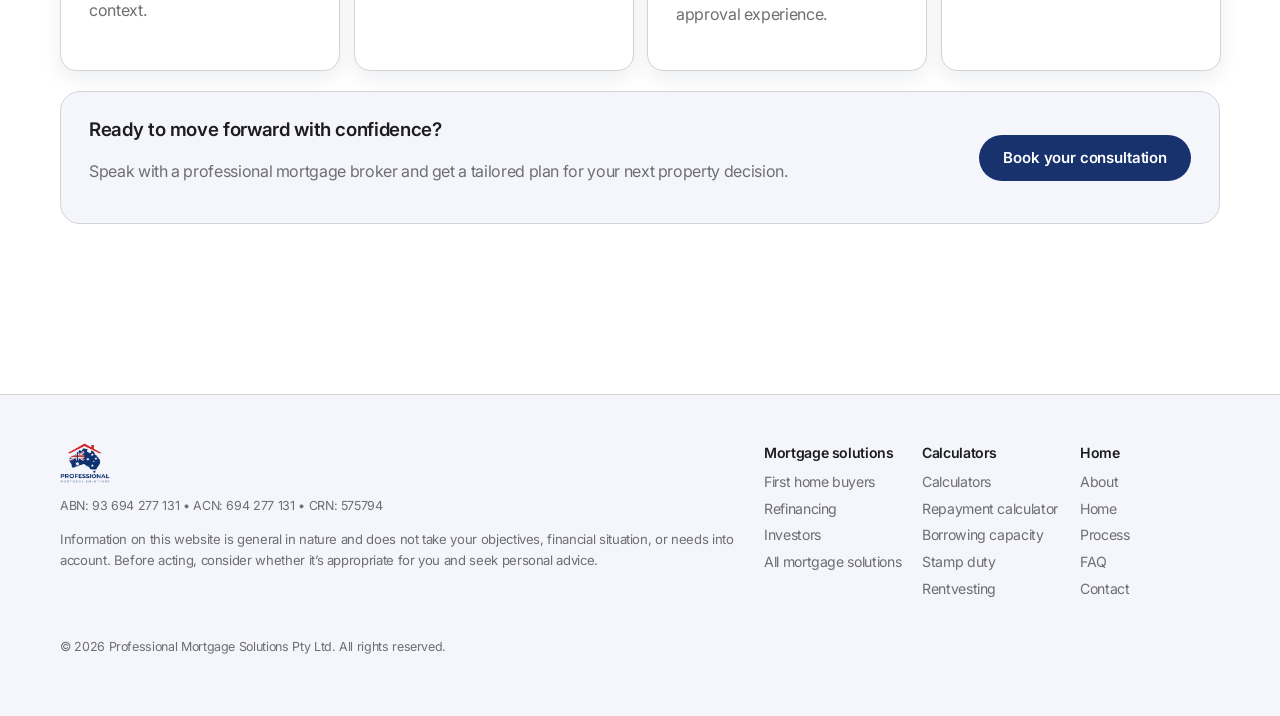
==== commit 8cd7933f: "Add premium photo hero flow across all core pages" ====
--- a/index.html
+++ b/index.html
@@ -31,6 +31,7 @@
 <link href="styles.css" rel="stylesheet"/>
 </head>
 <body>
+<div class="scrollProgress" aria-hidden="true"><span class="scrollProgress__bar"></span></div>
 <a class="skipLink" href="#main">Skip to content</a>
 <header class="header" id="top">
 <div class="container header__inner">
@@ -61,6 +62,8 @@
 </picture>
 </div>
 <div aria-hidden="true" class="hero__overlay"></div>
+<div aria-hidden="true" class="hero__ambient hero__ambient--one"></div>
+<div aria-hidden="true" class="hero__ambient hero__ambient--two"></div>
 <div class="container hero__grid hero__grid--single">
 <div class="hero__content" data-reveal="">
 <p class="eyebrow">Residential Loans • SMSF • Investment Lending • Mortgage Restructure/Refinance</p>
@@ -74,90 +77,84 @@
 </div>
 </div>
 </section>
-<section aria-label="Home page overview" class="section section--tight">
+<section aria-label="Trust indicators" class="trustBand sectionFlowEdge">
+  <div class="container trustBand__grid" data-reveal="">
+    <div class="trustBand__item">
+      <span class="trustBand__label">Service promise</span>
+      <strong>Client-first & fee-free</strong>
+    </div>
+    <div class="trustBand__item">
+      <span class="trustBand__label">Coverage</span>
+      <strong>First home, refinance, investor & SMSF</strong>
+    </div>
+    <div class="trustBand__item">
+      <span class="trustBand__label">Approach</span>
+      <strong>Structured advice with lender choice</strong>
+    </div>
+  </div>
+</section>
+
+<section aria-label="Home page overview" class="section section--alt section--flow">
+  <div class="container flowIntro">
+    <div class="section__head" data-reveal="">
+      <p class="kicker">Trusted mortgage broker in Geelong</p>
+      <h2>Professional advice, premium service, and lending that fits your long-term strategy.</h2>
+      <p class="muted">
+        At <strong>Professional Mortgage Solutions</strong>, we provide clear and strategic home loan advice tailored to your goals.
+        Whether you are purchasing your first home, reviewing your current loan, or scaling an investment portfolio,
+        we guide every decision with clarity and precision.
+      </p>
+      <div class="profile__actions">
+        <a class="btn" href="contact.html">Apply / Request a Call Back</a>
+        <a class="btn btn--ghost" href="mortgage-solutions.html">Explore mortgage solutions</a>
+      </div>
+    </div>
+
+    <aside class="card flowPanel" data-reveal="">
+      <h3>Why clients choose us</h3>
+      <ul class="checklist">
+        <li>Access to a broad panel of lenders and policy options</li>
+        <li>Loan structuring focused on your long-term financial outcomes</li>
+        <li>End-to-end support from planning to settlement</li>
+        <li>Ongoing post-settlement reviews as your goals evolve</li>
+      </ul>
+      <p class="micro muted">We charge no fees to clients. Lender and Government fees and charges may apply.</p>
+    </aside>
+  </div>
+</section>
+
+<section class="section section--flowCards" aria-label="Mortgage pathways">
   <div class="container">
     <div class="section__head" data-reveal="">
-      <p class="kicker">Looking for a trusted mortgage broker in Geelong?</p>
-      <h2>Professional Advice. Competitive mortgage rates. Personalised solutions.</h2>
-      <p class="muted">
-        At <strong>Professional Mortgage Solutions</strong>, we provide clear, strategic home loan advice tailored to your goals. Whether you’re buying your first home, refinancing, or investing, we provide structured guidance designed to simplify complex decisions.
-      </p>
-      <p class="muted">
-        From initial planning through to settlement, we manage the process with care and precision — so you remain informed, prepared, and confident at every stage.
-      </p>
-      <p class="muted">
-        Our focus is not simply arranging finance, but ensuring you understand the structure, considerations, and long-term implications behind each option available to you.
-      </p>
-      <div class="profile__actions">
-        <a class="btn" href="contact.html">Request an Appointment</a>
-        <a class="btn btn--ghost" href="mortgage-solutions.html">Explore mortgage solutions</a>
+      <p class="kicker">A clearer path to the right loan</p>
+      <h2>Designed to flow from strategy to settlement.</h2>
+    </div>
+
+    <div class="flowCards" data-reveal="">
+      <article class="card flowCard">
+        <h3>1. Strategy Session</h3>
+        <p class="muted">We map your position, borrowing objectives, and timeline so every recommendation starts with context.</p>
+      </article>
+      <article class="card flowCard">
+        <h3>2. Lending Structure</h3>
+        <p class="muted">We compare lenders, model scenarios, and present options that balance flexibility, cost, and risk.</p>
+      </article>
+      <article class="card flowCard">
+        <h3>3. Application to Approval</h3>
+        <p class="muted">We coordinate documentation, lender communication, and milestones for a smoother approval experience.</p>
+      </article>
+      <article class="card flowCard">
+        <h3>4. Settlement & Beyond</h3>
+        <p class="muted">After settlement, we stay in touch with structured reviews to keep your loan aligned with your next goals.</p>
+      </article>
+    </div>
+
+    <div class="ctaBanner flowCta" data-reveal="">
+      <div>
+        <h3>Ready to move forward with confidence?</h3>
+        <p class="muted">Speak with a professional mortgage broker and get a tailored plan for your next property decision.</p>
       </div>
-    </div>
-
-    <div class="aboutGrid" data-reveal="">
-      <div class="card">
-        <h3>Why Choose Professional Mortgage Solutions?</h3>
-        <ul class="checklist">
-          <li>Access to a wide panel of lenders</li>
-          <li>Competitive interest rates</li>
-          <li>Personalised loan structuring advice</li>
-          <li>End-to-end application support</li>
-          <li>Ongoing reviews after settlement</li>
-        </ul>
-        <p class="muted">
-          As an experienced mortgage broker servicing Geelong, we focus on more than just rates — we ensure your loan structure aligns with your long-term financial plans.
-        </p>
-      </div>
-
-      <div class="card">
-        <h3>Home Loan Services in Geelong</h3>
-        <ul class="checklist">
-          <li>First Home Buyer Loan</li>
-          <li>Refinancing &amp; Loan Reviews</li>
-          <li>Investment Property Loans</li>
-          <li>Construction &amp; Building Loans</li>
-          <li>Restructuring &amp; loan health check</li>
-          <li>SMSF lending</li>
-          <li>Self-Employed &amp; Complex Income Loans</li>
-        </ul>
-      </div>
-
-      <div class="card">
-        <h3>Transparent &amp; Fee-Free Service</h3>
-        <p class="muted"><strong>We charge no fees to our clients.</strong></p>
-        <p class="muted">
-          We are paid a commission by the lender you choose, and this is fully disclosed upfront.
-        </p>
-        <p class="micro muted">(Lender and Government fees and charges may apply.)</p>
-      </div>
-
-      <div class="card">
-        <h3>Speak to a Professional Mortgage Broker in Geelong</h3>
-        <p class="muted">Book a free consultation and receive clear, strategic guidance on your next property decision.</p>
-        <div class="profile__actions">
-          <a class="btn" href="contact.html">Book Your Free Consultation</a>
-          <a class="btn btn--ghost" href="about.html">Meet Prabhat</a>
-        </div>
-      </div>
-    </div>
-
-    <div class="aboutStack">
-      <div class="card">
-        <h3>Mortgage solutions</h3>
-        <p class="muted">Explore the lending scenarios we support — including first home buyers, refinance reviews, investors, and SMSF lending.</p>
-        <div class="profile__actions">
-          <a class="btn btn--small" href="mortgage-solutions.html">Open mortgage solutions</a>
-          <a class="btn btn--small btn--ghost" href="contact.html">Ask a question</a>
-        </div>
-      </div>
-
-      <div class="card">
-        <h3>Calculators</h3>
-        <p class="muted">Estimate borrowing power and repayments, then we can help you translate the numbers into a clear lending plan.</p>
-        <div class="profile__actions">
-          <a class="btn btn--small" href="calculators.html">Open calculators</a>
-        </div>
-      </div>
+      <a class="btn" href="contact.html">Book your consultation</a>
     </div>
   </div>
 </section>
@@ -181,7 +178,7 @@
     <a href="mortgage-solutions.html">All mortgage solutions</a>
   </div>
   <div class="footerCol">
-    <div class="footerTitle">Tools</div>
+    <div class="footerTitle">Calculators</div>
     <a href="calculators.html">Calculators</a>
     <a href="calculators.html#calc-repayment">Repayment calculator</a>
     <a href="calculators.html#calc-how-much-borrow">Borrowing capacity</a>
--- a/styles.css
+++ b/styles.css
@@ -7,16 +7,18 @@
   --brand: rgb(24, 50, 110);
   --accent: rgb(35, 69, 142);
   --accent2: rgb(46, 88, 173);
+  --brand-ink: #0f1b3d;
 
   --text: #1d1d1f;
   --muted: #6e6e73;
   --bg: #ffffff;
-  --soft: #f5f5f7;
+  --soft: #f4f6fb;
+  --soft-2: #eef2fb;
   --card: #ffffff;
   --border: #d2d2d7;
 
-  --shadow: 0 4px 24px rgba(0, 0, 0, .08);
-  --shadow-sm: 0 2px 12px rgba(0, 0, 0, .06);
+  --shadow: 0 16px 42px rgba(15, 27, 61, .12);
+  --shadow-sm: 0 8px 20px rgba(15, 27, 61, .07);
 
   --container: 1200px;
   --radius: 16px;
@@ -205,6 +207,8 @@
 .nav a:hover{ color: var(--brand); opacity: 1; }
 .nav a[aria-current="page"]{ color: var(--brand); opacity: 1; }
 @media (max-width: 860px){
+  .hero__ambient{ display: none; }
+  .hero::after{ height: 54px; }
   .nav a[aria-current="page"]{ background: rgba(24,50,110,.06); }
 }
 
@@ -237,6 +241,56 @@
   position: relative;
   overflow: hidden;
   border-bottom: none;
+}
+
+
+
+/* Interior page hero (flow consistency across all pages) */
+.pageHero{
+  position: relative;
+  overflow: hidden;
+  min-height: clamp(320px, 46vw, 460px);
+  display: grid;
+  align-items: end;
+}
+.pageHero__media{ position: absolute; inset: 0; }
+.pageHero__media img{
+  width: 100%;
+  height: 100%;
+  object-fit: cover;
+  object-position: center;
+  transform: scale(1.04);
+  filter: saturate(1.05) contrast(1.04);
+}
+.pageHero__overlay{
+  position: absolute;
+  inset: 0;
+  background: linear-gradient(100deg, rgba(7,14,31,.84) 0%, rgba(14,26,57,.68) 48%, rgba(20,40,85,.34) 100%);
+}
+.pageHero__inner{
+  position: relative;
+  color: #fff;
+  padding-block: clamp(50px, 8vw, 100px);
+}
+.pageHero h1{
+  margin: 14px 0 12px;
+  font-size: clamp(2rem, 4vw, 3.35rem);
+  line-height: 1.07;
+  letter-spacing: -0.03em;
+}
+.pageHero .lead{
+  max-width: 68ch;
+  color: rgba(255,255,255,.86);
+}
+.pageHero .btn--ghost{
+  color: #fff;
+  border-color: rgba(255,255,255,.42);
+}
+.pageHero .btn--ghost:hover{ background: rgba(255,255,255,.12); }
+
+.pageHero + .section{ padding-top: 70px; }
+.pageHero + .section.section--alt{
+  background: linear-gradient(180deg, var(--soft) 0%, #fff 78%);
 }
 
 /* Anchor offsets (for in-page links) */
@@ -424,6 +478,118 @@
 .miniForm{ display: grid; gap: 10px; }
 .miniNote{ margin: 8px 0 0; font-size: .92rem; color: rgba(255,255,255,.82); }
 
+
+/* Home flow refinements */
+.sectionFlowEdge{
+  position: relative;
+  margin-top: -1px;
+  background: linear-gradient(180deg, rgba(17, 30, 66, .92), rgba(18, 36, 83, .9));
+}
+.sectionFlowEdge::after{
+  content: "";
+  position: absolute;
+  left: 0;
+  right: 0;
+  bottom: -1px;
+  height: 54px;
+  background: radial-gradient(120% 80px at 50% -10px, transparent 60%, var(--soft) 61%);
+}
+
+.trustBand{
+  color: rgba(255,255,255,.94);
+  padding: 16px 0 38px;
+  border-bottom: 1px solid rgba(255,255,255,.08);
+}
+.trustBand__grid{
+  display: grid;
+  grid-template-columns: repeat(3, minmax(0,1fr));
+  gap: 14px;
+}
+.trustBand__item{
+  border: 1px solid rgba(255,255,255,.14);
+  border-radius: 14px;
+  padding: 14px 16px;
+  background: rgba(255,255,255,.06);
+  backdrop-filter: blur(6px);
+}
+.trustBand__label{
+  display: block;
+  color: rgba(255,255,255,.7);
+  text-transform: uppercase;
+  letter-spacing: .06em;
+  font-size: .72rem;
+  margin-bottom: 5px;
+}
+
+.section--flow{
+  background: linear-gradient(180deg, var(--soft) 0%, #fff 90%);
+  padding-top: 78px;
+}
+.flowIntro{
+  display: grid;
+  grid-template-columns: 1.15fr .85fr;
+  gap: 18px;
+  align-items: start;
+}
+.flowPanel{
+  border-color: rgba(24,50,110,.14);
+  background: linear-gradient(180deg, #fff, #f8faff);
+}
+
+.section--flowCards{
+  padding-top: 62px;
+  background: #fff;
+}
+.flowCards{
+  display: grid;
+  grid-template-columns: repeat(4, minmax(0,1fr));
+  gap: 14px;
+}
+.flowCard{
+  position: relative;
+  overflow: hidden;
+  border-color: rgba(24,50,110,.12);
+}
+.flowCard::before{
+  content: "";
+  position: absolute;
+  inset: 0;
+  background: linear-gradient(180deg, rgba(24,50,110,.03), transparent 42%);
+  pointer-events: none;
+}
+.flowCard h3{ color: var(--brand-ink); }
+
+.flowCards .flowCard:not(:last-child)::after{
+  content: "";
+  position: absolute;
+  top: 50%;
+  right: -14px;
+  width: 20px;
+  height: 1px;
+  background: linear-gradient(90deg, rgba(24,50,110,.35), rgba(24,50,110,0));
+}
+@media (max-width: 980px){
+  .flowCards .flowCard::after{ display: none; }
+}
+
+.flowCta{
+  margin-top: 24px;
+  border-color: rgba(24,50,110,.14);
+  background: linear-gradient(110deg, #f4f7ff, #edf2ff);
+}
+
+@media (max-width: 980px){
+  .flowCards{ grid-template-columns: repeat(2, minmax(0,1fr)); }
+  .flowIntro{ grid-template-columns: 1fr; }
+  .trustBand__grid{ grid-template-columns: 1fr; }
+}
+@media (max-width: 640px){
+  .section--flow{ padding-top: 56px; }
+  .flowCards{ grid-template-columns: 1fr; }
+  .trustBand{ padding-bottom: 30px; }
+  .sectionFlowEdge::after{ height: 36px; }
+}
+
 /* Quick tiles */
 .tiles{ padding: 26px 0 0; }
 .tiles__grid{
@@ -1137,7 +1303,8 @@
 @media (prefers-reduced-motion: reduce){
   html{ scroll-behavior: auto; }
   [data-reveal]{ opacity: 1; transform: none; transition: none; }
-  .btn, .tile, .card, .serviceCard, .faqItem{ transition: none; }
+  .btn, .tile, .card, .serviceCard, .faqItem, .revealTilt{ transition: none; }
+  .hero__ambient{ animation: none; }
 }
 
 /* Responsive */
@@ -1579,19 +1746,71 @@
 
 
 
+
+
+/* Premium motion + depth */
+.hero::after{
+  content: "";
+  position: absolute;
+  left: 0;
+  right: 0;
+  bottom: -1px;
+  height: 80px;
+  background: linear-gradient(180deg, rgba(255,255,255,0), rgba(255,255,255,.96));
+}
+.hero__ambient{
+  position: absolute;
+  border-radius: 999px;
+  filter: blur(34px);
+  opacity: .24;
+  pointer-events: none;
+  mix-blend-mode: screen;
+  animation: ambientDrift 16s ease-in-out infinite;
+}
+.hero__ambient--one{
+  width: min(36vw, 420px);
+  height: min(36vw, 420px);
+  right: -8vw;
+  top: -12vh;
+  background: radial-gradient(circle at 30% 30%, rgba(142, 180, 255, .95), rgba(40, 70, 150, .25) 65%, transparent 75%);
+}
+.hero__ambient--two{
+  width: min(28vw, 320px);
+  height: min(28vw, 320px);
+  left: -7vw;
+  bottom: -12vh;
+  background: radial-gradient(circle at 50% 50%, rgba(110, 158, 255, .65), rgba(43, 82, 170, .24) 60%, transparent 72%);
+  animation-delay: -6s;
+}
+
+.btn--magnetic{
+  transition: transform .2s ease, background .3s cubic-bezier(0.25, 0.1, 0.25, 1), opacity .3s ease;
+}
+
+.revealTilt{
+  transform-style: preserve-3d;
+  transition: transform .4s cubic-bezier(.2,.8,.2,1), box-shadow .4s ease;
+  will-change: transform;
+}
+
+@keyframes ambientDrift{
+  0%,100%{ transform: translate3d(0,0,0) scale(1); }
+  50%{ transform: translate3d(0,-14px,0) scale(1.04); }
+}
+
 /* =========================
    Dynamic polish additions
    ========================= */
 
 /* Active nav link */
-.nav a[aria-current=”page”]:not(.btn),
+.nav a[aria-current="page"]:not(.btn),
 .nav a.is-active:not(.btn){
   color: var(--brand);
   opacity: 1;
 }
-.nav a[aria-current=”page”]:not(.btn)::after,
+.nav a[aria-current="page"]:not(.btn)::after,
 .nav a.is-active:not(.btn)::after{
-  content:””;
+  content:"";
   display:block;
   height: 2px;
   margin-top: 4px;
@@ -1603,7 +1822,8 @@
 /* Header scroll state (subtle “shrink” + stronger separation) */
 .header.is-scrolled{
   background: rgba(255,255,255,.88);
-  box-shadow: 0 1px 0 rgba(0,0,0,.04);
+  box-shadow: 0 10px 24px rgba(15, 27, 61, .08);
+  border-bottom-color: rgba(15,27,61,.12);
 }
 .header.is-scrolled .brand img{
   height: clamp(46px, 4.5vw, 64px);
@@ -1616,8 +1836,8 @@
   left: 0;
   right: 0;
   height: 2px;
-  z-index: 90;
-  background: transparent;
+  z-index: 140;
+  background: rgba(255,255,255,.2);
   pointer-events: none;
 }
 .scrollProgress__bar{
@@ -1625,8 +1845,8 @@
   width: 100%;
   transform: scaleX(0);
   transform-origin: left center;
-  background: var(--brand);
-  box-shadow: none;
+  background: linear-gradient(90deg, var(--brand), var(--accent2));
+  box-shadow: 0 0 18px rgba(46,88,173,.45);
 }
 
 /* Page transition overlay */
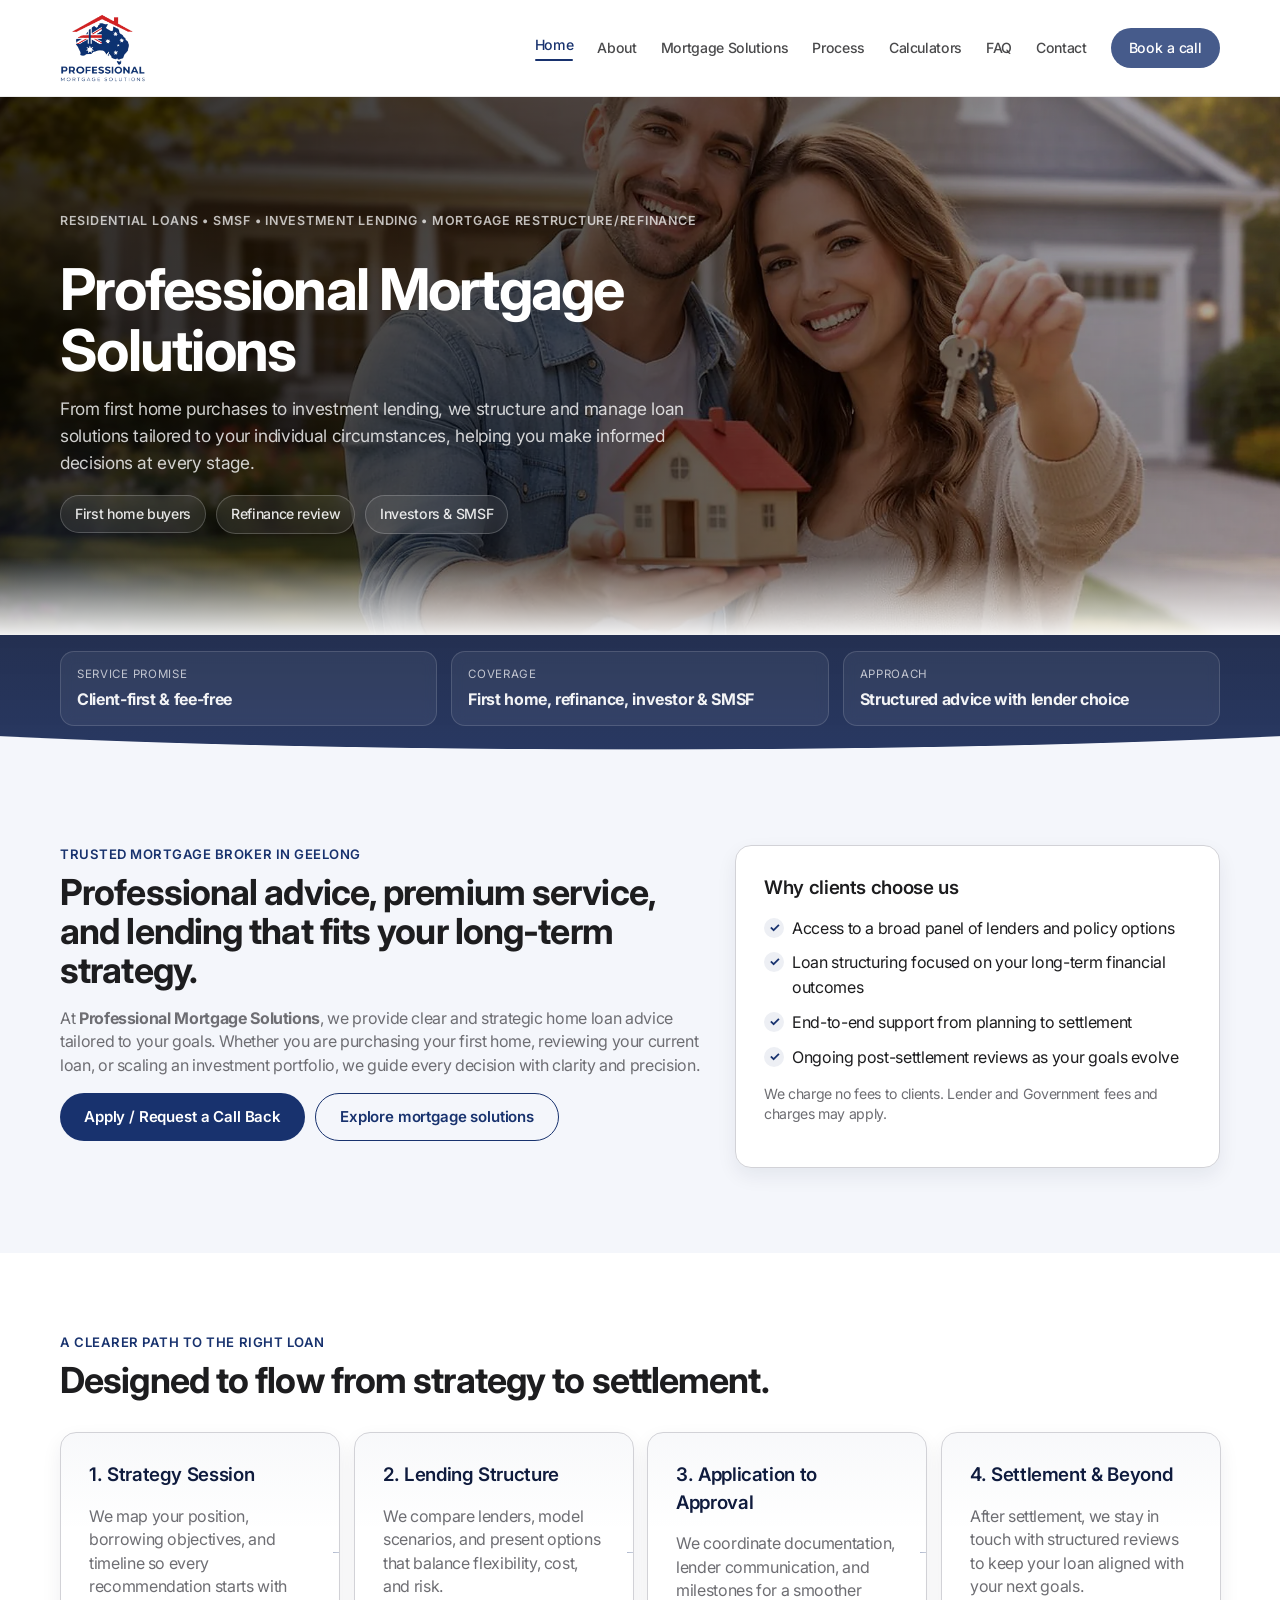
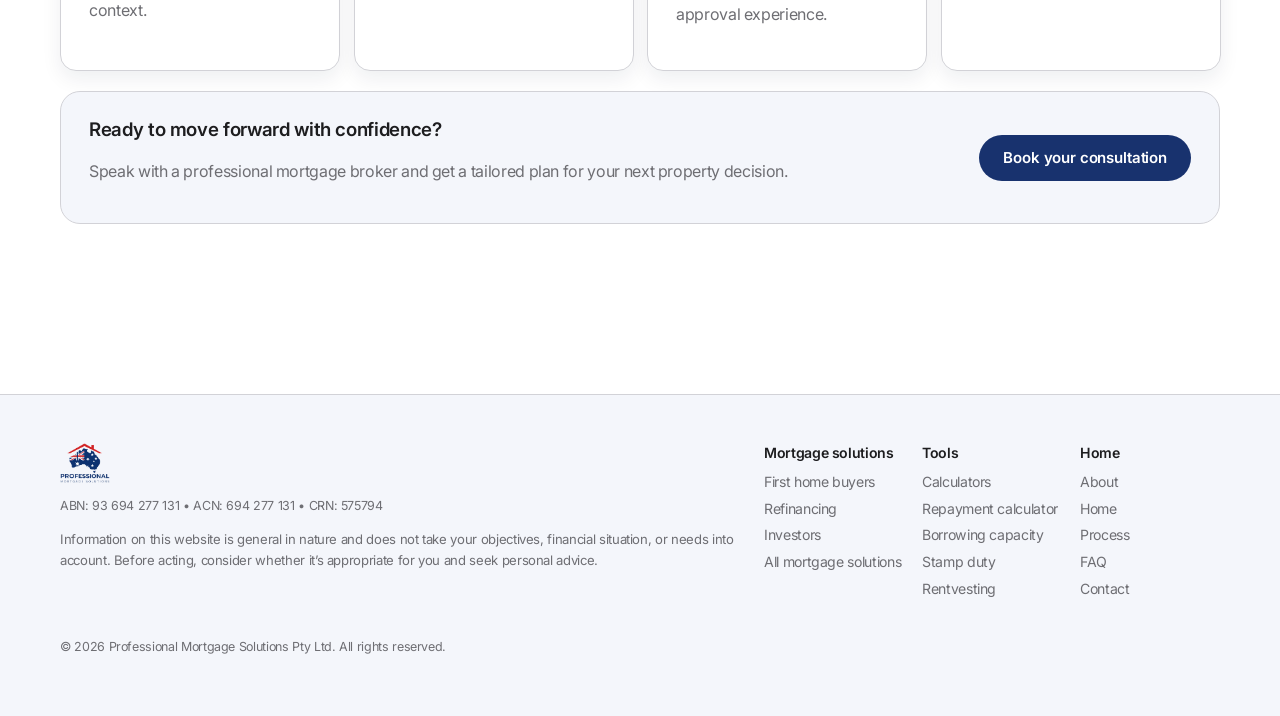
==== commit f7456e22: "Merge 568a8008eae760ee4eb9356a49324787f4daf8eb into 68ea30fe928ee1466e7635b3c888008ab954b9f6" ====
--- a/index.html
+++ b/index.html
@@ -178,7 +178,7 @@
     <a href="mortgage-solutions.html">All mortgage solutions</a>
   </div>
   <div class="footerCol">
-    <div class="footerTitle">Calculators</div>
+    <div class="footerTitle">Tools</div>
     <a href="calculators.html">Calculators</a>
     <a href="calculators.html#calc-repayment">Repayment calculator</a>
     <a href="calculators.html#calc-how-much-borrow">Borrowing capacity</a>
--- a/styles.css
+++ b/styles.css
@@ -699,6 +699,8 @@
 .profile picture{ width: 200px; }
 .profile__meta{ display: grid; gap: 6px; margin: 10px 0 0; }
 .profile__meta a{ color: var(--brand); font-weight: 600; }
+
+.inlineContactLink{ color: var(--brand); font-weight: 600; }
 .profile__actions{ display: flex; gap: 10px; flex-wrap: wrap; margin-top: 14px; }
 
 .profile__bio{ margin-top: 10px; }
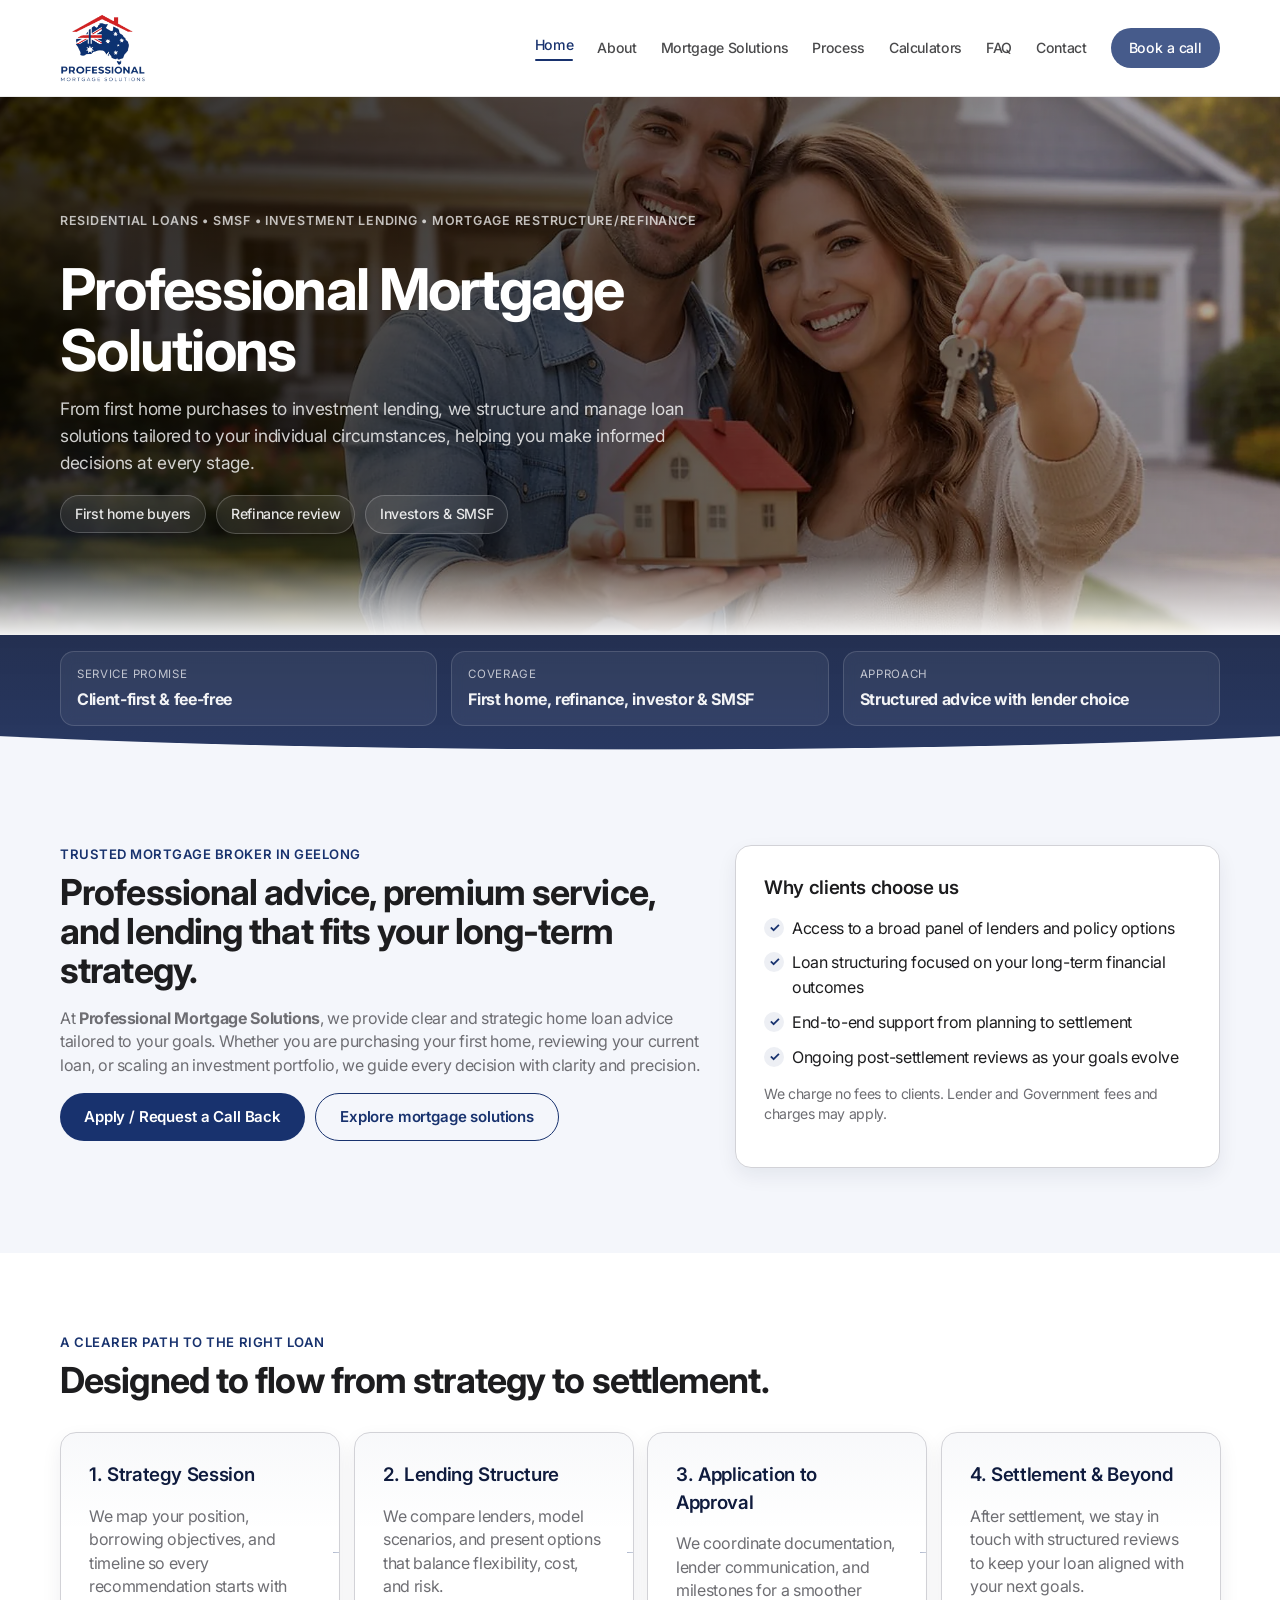
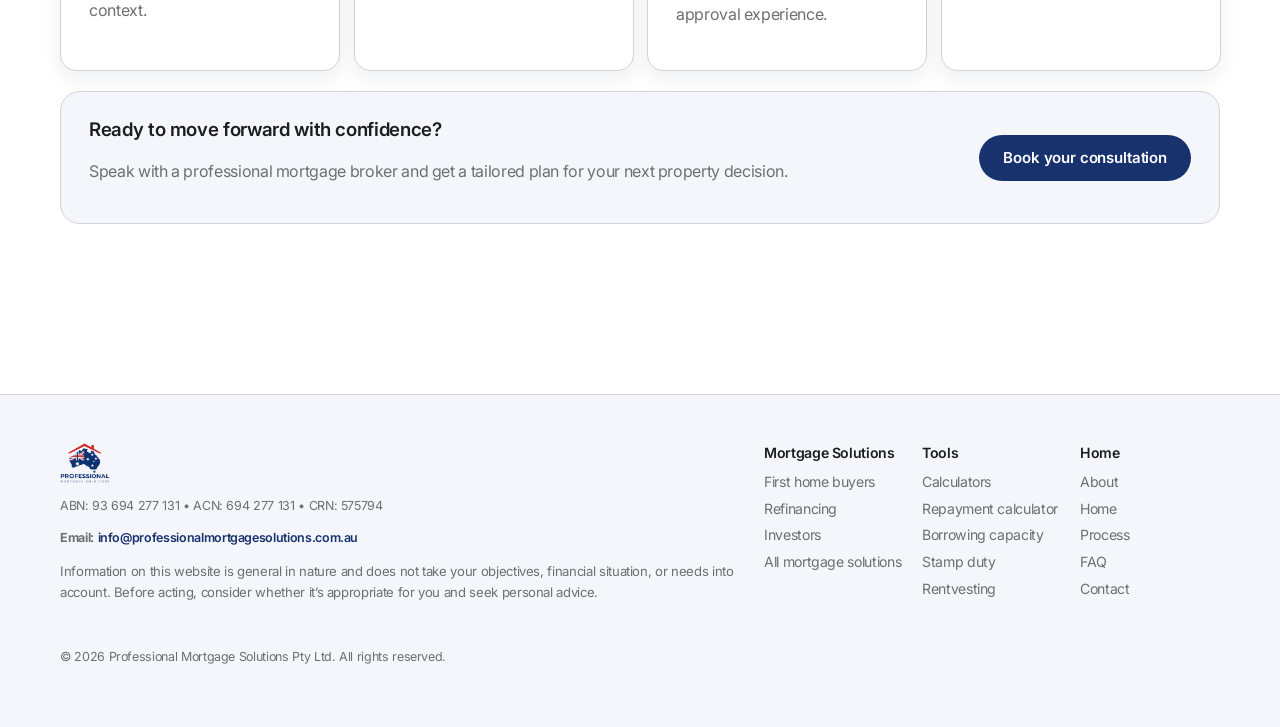
==== commit 8c2c8e5b: "Standardize footer labels and add email link across pages" ====
--- a/index.html
+++ b/index.html
@@ -164,6 +164,7 @@
 <div class="footer__brand">
 <img alt="Professional Mortgage Solutions logo" src="assets/logo-transparent.png"/>
 <p class="micro muted">ABN: 93 694 277 131 • ACN: 694 277 131 • CRN: 575794</p>
+<p class="micro muted"><strong>Email:</strong> <a href="mailto:info@professionalmortgagesolutions.com.au">info@professionalmortgagesolutions.com.au</a></p>
 <p>
         Information on this website is general in nature and does not take your objectives, financial situation, or needs into account.
         Before acting, consider whether it’s appropriate for you and seek personal advice.
@@ -171,7 +172,7 @@
 </div>
 <div class="footer__links">
   <div class="footerCol">
-    <div class="footerTitle">Mortgage solutions</div>
+    <div class="footerTitle">Mortgage Solutions</div>
     <a href="mortgage-solutions.html#first-home-buyers">First home buyers</a>
     <a href="mortgage-solutions.html#refinance-review">Refinancing</a>
     <a href="mortgage-solutions.html#investors-smsf">Investors</a>
--- a/styles.css
+++ b/styles.css
@@ -699,8 +699,6 @@
 .profile picture{ width: 200px; }
 .profile__meta{ display: grid; gap: 6px; margin: 10px 0 0; }
 .profile__meta a{ color: var(--brand); font-weight: 600; }
-
-.inlineContactLink{ color: var(--brand); font-weight: 600; }
 .profile__actions{ display: flex; gap: 10px; flex-wrap: wrap; margin-top: 14px; }
 
 .profile__bio{ margin-top: 10px; }
@@ -1274,6 +1272,10 @@
 .footer__bottom{ margin-top: 12px; }
 
 .footer p{ font-size: .82rem; line-height: 1.6; color: var(--muted); }
+
+.footer__brand a{ color: var(--brand); font-weight: 600; }
+.footer__brand a:hover{ color: var(--accent2); }
+
 .footer .micro{ font-size: .78rem; }
 
 /* Back to top */
